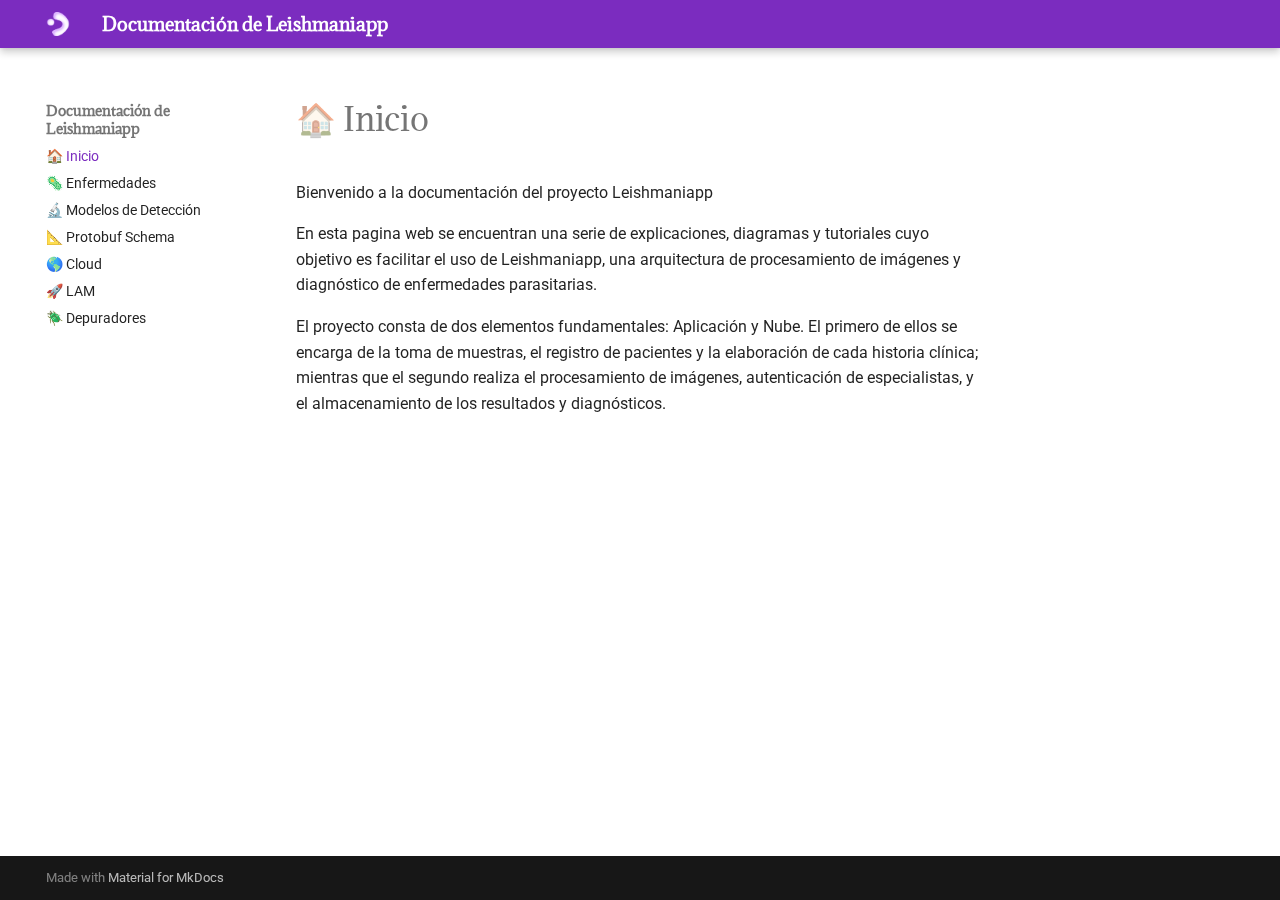
==== index.html @ 75cc1813 "Deployed 870821b with MkDocs version: 1.6.0" ====
<!doctype html>
<html lang="en" class="no-js">
  <head>
    
      <meta charset="utf-8">
      <meta name="viewport" content="width=device-width,initial-scale=1">
      
      
      
      
      
        <link rel="next" href="diseases/">
      
      
      <link rel="icon" href="assets/index/leishmaniapp_neumorphic_light.webp">
      <meta name="generator" content="mkdocs-1.6.0, mkdocs-material-9.5.34">
    
    
      
        <title>Documentación de Leishmaniapp</title>
      
    
    
      <link rel="stylesheet" href="assets/stylesheets/main.35f28582.min.css">
      
        
        <link rel="stylesheet" href="assets/stylesheets/palette.06af60db.min.css">
      
      


    
    
      
    
    
      
        
        
        <link rel="preconnect" href="https://fonts.gstatic.com" crossorigin>
        <link rel="stylesheet" href="https://fonts.googleapis.com/css?family=Roboto:300,300i,400,400i,700,700i%7CRoboto+Mono:400,400i,700,700i&display=fallback">
        <style>:root{--md-text-font:"Roboto";--md-code-font:"Roboto Mono"}</style>
      
    
    
      <link rel="stylesheet" href="stylesheets/fonts.css">
    
      <link rel="stylesheet" href="stylesheets/color.css">
    
    <script>__md_scope=new URL(".",location),__md_hash=e=>[...e].reduce(((e,_)=>(e<<5)-e+_.charCodeAt(0)),0),__md_get=(e,_=localStorage,t=__md_scope)=>JSON.parse(_.getItem(t.pathname+"."+e)),__md_set=(e,_,t=localStorage,a=__md_scope)=>{try{t.setItem(a.pathname+"."+e,JSON.stringify(_))}catch(e){}}</script>
    
      

    
    
    
   <link href="assets/stylesheets/glightbox.min.css" rel="stylesheet"/><style>
    html.glightbox-open { overflow: initial; height: 100%; }
    .gslide-title { margin-top: 0px; user-select: text; }
    .gslide-desc { color: #666; user-select: text; }
    .gslide-image img { background: white; }
    .gscrollbar-fixer { padding-right: 15px; }
    .gdesc-inner { font-size: 0.75rem; }
    body[data-md-color-scheme="slate"] .gdesc-inner { background: var(--md-default-bg-color);}
    body[data-md-color-scheme="slate"] .gslide-title { color: var(--md-default-fg-color);}
    body[data-md-color-scheme="slate"] .gslide-desc { color: var(--md-default-fg-color);}</style> <script src="assets/javascripts/glightbox.min.js"></script></head>
  
  
    
    
    
    
    
    <body dir="ltr" data-md-color-scheme="default" data-md-color-primary="custom" data-md-color-accent="indigo">
  
    
    <input class="md-toggle" data-md-toggle="drawer" type="checkbox" id="__drawer" autocomplete="off">
    <input class="md-toggle" data-md-toggle="search" type="checkbox" id="__search" autocomplete="off">
    <label class="md-overlay" for="__drawer"></label>
    <div data-md-component="skip">
      
        
        <a href="#inicio" class="md-skip">
          Skip to content
        </a>
      
    </div>
    <div data-md-component="announce">
      
    </div>
    
    
      

  

<header class="md-header md-header--shadow" data-md-component="header">
  <nav class="md-header__inner md-grid" aria-label="Header">
    <a href="." title="Documentación de Leishmaniapp" class="md-header__button md-logo" aria-label="Documentación de Leishmaniapp" data-md-component="logo">
      
  <img src="assets/index/leishmaniapp_neumorphic_light.webp" alt="logo">

    </a>
    <label class="md-header__button md-icon" for="__drawer">
      
      <svg xmlns="http://www.w3.org/2000/svg" viewBox="0 0 24 24"><path d="M3 6h18v2H3zm0 5h18v2H3zm0 5h18v2H3z"/></svg>
    </label>
    <div class="md-header__title" data-md-component="header-title">
      <div class="md-header__ellipsis">
        <div class="md-header__topic">
          <span class="md-ellipsis">
            Documentación de Leishmaniapp
          </span>
        </div>
        <div class="md-header__topic" data-md-component="header-topic">
          <span class="md-ellipsis">
            
              🏠 Inicio
            
          </span>
        </div>
      </div>
    </div>
    
      
    
    
    
    
    
  </nav>
  
</header>
    
    <div class="md-container" data-md-component="container">
      
      
        
          
        
      
      <main class="md-main" data-md-component="main">
        <div class="md-main__inner md-grid">
          
            
              
              <div class="md-sidebar md-sidebar--primary" data-md-component="sidebar" data-md-type="navigation" >
                <div class="md-sidebar__scrollwrap">
                  <div class="md-sidebar__inner">
                    



<nav class="md-nav md-nav--primary" aria-label="Navigation" data-md-level="0">
  <label class="md-nav__title" for="__drawer">
    <a href="." title="Documentación de Leishmaniapp" class="md-nav__button md-logo" aria-label="Documentación de Leishmaniapp" data-md-component="logo">
      
  <img src="assets/index/leishmaniapp_neumorphic_light.webp" alt="logo">

    </a>
    Documentación de Leishmaniapp
  </label>
  
  <ul class="md-nav__list" data-md-scrollfix>
    
      
      
  
  
    
  
  
  
    <li class="md-nav__item md-nav__item--active">
      
      <input class="md-nav__toggle md-toggle" type="checkbox" id="__toc">
      
      
        
      
      
      <a href="." class="md-nav__link md-nav__link--active">
        
  
  <span class="md-ellipsis">
    🏠 Inicio
  </span>
  

      </a>
      
    </li>
  

    
      
      
  
  
  
  
    <li class="md-nav__item">
      <a href="diseases/" class="md-nav__link">
        
  
  <span class="md-ellipsis">
    🦠 Enfermedades
  </span>
  

      </a>
    </li>
  

    
      
      
  
  
  
  
    <li class="md-nav__item">
      <a href="models/" class="md-nav__link">
        
  
  <span class="md-ellipsis">
    🔬 Modelos de Detección
  </span>
  

      </a>
    </li>
  

    
      
      
  
  
  
  
    <li class="md-nav__item">
      <a href="schema/" class="md-nav__link">
        
  
  <span class="md-ellipsis">
    📐 Protobuf Schema
  </span>
  

      </a>
    </li>
  

    
      
      
  
  
  
  
    <li class="md-nav__item">
      <a href="cloud/" class="md-nav__link">
        
  
  <span class="md-ellipsis">
    🌎 Cloud
  </span>
  

      </a>
    </li>
  

    
      
      
  
  
  
  
    <li class="md-nav__item">
      <a href="lam/" class="md-nav__link">
        
  
  <span class="md-ellipsis">
    🚀 LAM
  </span>
  

      </a>
    </li>
  

    
      
      
  
  
  
  
    <li class="md-nav__item">
      <a href="debugger/" class="md-nav__link">
        
  
  <span class="md-ellipsis">
    🪲 Depuradores
  </span>
  

      </a>
    </li>
  

    
  </ul>
</nav>
                  </div>
                </div>
              </div>
            
            
              
              <div class="md-sidebar md-sidebar--secondary" data-md-component="sidebar" data-md-type="toc" >
                <div class="md-sidebar__scrollwrap">
                  <div class="md-sidebar__inner">
                    

<nav class="md-nav md-nav--secondary" aria-label="Table of contents">
  
  
  
    
  
  
</nav>
                  </div>
                </div>
              </div>
            
          
          
            <div class="md-content" data-md-component="content">
              <article class="md-content__inner md-typeset">
                
                  


<h1 id="inicio">🏠 Inicio</h1>
<p>Bienvenido a la documentación del proyecto Leishmaniapp</p>
<p>En esta pagina web se encuentran una serie de explicaciones, diagramas y tutoriales cuyo objetivo es facilitar el uso de Leishmaniapp, una arquitectura de procesamiento de imágenes y diagnóstico de enfermedades parasitarias. </p>
<p>El proyecto consta de dos elementos fundamentales: Aplicación y Nube. El primero de ellos se encarga de la toma de muestras, el registro de pacientes y la elaboración de cada historia clínica; mientras que el segundo realiza el procesamiento de imágenes, autenticación de especialistas, y el almacenamiento de los resultados y diagnósticos.</p>












                
              </article>
            </div>
          
          
<script>var target=document.getElementById(location.hash.slice(1));target&&target.name&&(target.checked=target.name.startsWith("__tabbed_"))</script>
        </div>
        
      </main>
      
        <footer class="md-footer">
  
  <div class="md-footer-meta md-typeset">
    <div class="md-footer-meta__inner md-grid">
      <div class="md-copyright">
  
  
    Made with
    <a href="https://squidfunk.github.io/mkdocs-material/" target="_blank" rel="noopener">
      Material for MkDocs
    </a>
  
</div>
      
    </div>
  </div>
</footer>
      
    </div>
    <div class="md-dialog" data-md-component="dialog">
      <div class="md-dialog__inner md-typeset"></div>
    </div>
    
    
    <script id="__config" type="application/json">{"base": ".", "features": [], "search": "assets/javascripts/workers/search.07f07601.min.js", "translations": {"clipboard.copied": "Copied to clipboard", "clipboard.copy": "Copy to clipboard", "search.result.more.one": "1 more on this page", "search.result.more.other": "# more on this page", "search.result.none": "No matching documents", "search.result.one": "1 matching document", "search.result.other": "# matching documents", "search.result.placeholder": "Type to start searching", "search.result.term.missing": "Missing", "select.version": "Select version"}}</script>
    
    
      <script src="assets/javascripts/bundle.56dfad97.min.js"></script>
      
    
  <script id="init-glightbox">const lightbox = GLightbox({"touchNavigation": true, "loop": false, "zoomable": true, "draggable": true, "openEffect": "zoom", "closeEffect": "zoom", "slideEffect": "slide"});
document$.subscribe(() => { lightbox.reload() });
</script></body>
</html>
---- assets/stylesheets/main.35f28582.min.css ----
@charset "UTF-8";html{-webkit-text-size-adjust:none;-moz-text-size-adjust:none;text-size-adjust:none;box-sizing:border-box}*,:after,:before{box-sizing:inherit}@media (prefers-reduced-motion){*,:after,:before{transition:none!important}}body{margin:0}a,button,input,label{-webkit-tap-highlight-color:transparent}a{color:inherit;text-decoration:none}hr{border:0;box-sizing:initial;display:block;height:.05rem;overflow:visible;padding:0}small{font-size:80%}sub,sup{line-height:1em}img{border-style:none}table{border-collapse:initial;border-spacing:0}td,th{font-weight:400;vertical-align:top}button{background:#0000;border:0;font-family:inherit;font-size:inherit;margin:0;padding:0}input{border:0;outline:none}:root{--md-primary-fg-color:#4051b5;--md-primary-fg-color--light:#5d6cc0;--md-primary-fg-color--dark:#303fa1;--md-primary-bg-color:#fff;--md-primary-bg-color--light:#ffffffb3;--md-accent-fg-color:#526cfe;--md-accent-fg-color--transparent:#526cfe1a;--md-accent-bg-color:#fff;--md-accent-bg-color--light:#ffffffb3}[data-md-color-scheme=default]{color-scheme:light}[data-md-color-scheme=default] img[src$="#gh-dark-mode-only"],[data-md-color-scheme=default] img[src$="#only-dark"]{display:none}:root,[data-md-color-scheme=default]{--md-hue:225deg;--md-default-fg-color:#000000de;--md-default-fg-color--light:#0000008a;--md-default-fg-color--lighter:#00000052;--md-default-fg-color--lightest:#00000012;--md-default-bg-color:#fff;--md-default-bg-color--light:#ffffffb3;--md-default-bg-color--lighter:#ffffff4d;--md-default-bg-color--lightest:#ffffff1f;--md-code-fg-color:#36464e;--md-code-bg-color:#f5f5f5;--md-code-hl-color:#4287ff;--md-code-hl-color--light:#4287ff1a;--md-code-hl-number-color:#d52a2a;--md-code-hl-special-color:#db1457;--md-code-hl-function-color:#a846b9;--md-code-hl-constant-color:#6e59d9;--md-code-hl-keyword-color:#3f6ec6;--md-code-hl-string-color:#1c7d4d;--md-code-hl-name-color:var(--md-code-fg-color);--md-code-hl-operator-color:var(--md-default-fg-color--light);--md-code-hl-punctuation-color:var(--md-default-fg-color--light);--md-code-hl-comment-color:var(--md-default-fg-color--light);--md-code-hl-generic-color:var(--md-default-fg-color--light);--md-code-hl-variable-color:var(--md-default-fg-color--light);--md-typeset-color:var(--md-default-fg-color);--md-typeset-a-color:var(--md-primary-fg-color);--md-typeset-del-color:#f5503d26;--md-typeset-ins-color:#0bd57026;--md-typeset-kbd-color:#fafafa;--md-typeset-kbd-accent-color:#fff;--md-typeset-kbd-border-color:#b8b8b8;--md-typeset-mark-color:#ffff0080;--md-typeset-table-color:#0000001f;--md-typeset-table-color--light:rgba(0,0,0,.035);--md-admonition-fg-color:var(--md-default-fg-color);--md-admonition-bg-color:var(--md-default-bg-color);--md-warning-fg-color:#000000de;--md-warning-bg-color:#ff9;--md-footer-fg-color:#fff;--md-footer-fg-color--light:#ffffffb3;--md-footer-fg-color--lighter:#ffffff73;--md-footer-bg-color:#000000de;--md-footer-bg-color--dark:#00000052;--md-shadow-z1:0 0.2rem 0.5rem #0000000d,0 0 0.05rem #0000001a;--md-shadow-z2:0 0.2rem 0.5rem #0000001a,0 0 0.05rem #00000040;--md-shadow-z3:0 0.2rem 0.5rem #0003,0 0 0.05rem #00000059}.md-icon svg{fill:currentcolor;display:block;height:1.2rem;width:1.2rem}body{-webkit-font-smoothing:antialiased;-moz-osx-font-smoothing:grayscale;--md-text-font-family:var(--md-text-font,_),-apple-system,BlinkMacSystemFont,Helvetica,Arial,sans-serif;--md-code-font-family:var(--md-code-font,_),SFMono-Regular,Consolas,Menlo,monospace}aside,body,input{font-feature-settings:"kern","liga";color:var(--md-typeset-color);font-family:var(--md-text-font-family)}code,kbd,pre{font-feature-settings:"kern";font-family:var(--md-code-font-family)}:root{--md-typeset-table-sort-icon:url('data:image/svg+xml;charset=utf-8,<svg xmlns="http://www.w3.org/2000/svg" viewBox="0 0 24 24"><path d="m18 21-4-4h3V7h-3l4-4 4 4h-3v10h3M2 19v-2h10v2M2 13v-2h7v2M2 7V5h4v2z"/></svg>');--md-typeset-table-sort-icon--asc:url('data:image/svg+xml;charset=utf-8,<svg xmlns="http://www.w3.org/2000/svg" viewBox="0 0 24 24"><path d="M19 17h3l-4 4-4-4h3V3h2M2 17h10v2H2M6 5v2H2V5m0 6h7v2H2z"/></svg>');--md-typeset-table-sort-icon--desc:url('data:image/svg+xml;charset=utf-8,<svg xmlns="http://www.w3.org/2000/svg" viewBox="0 0 24 24"><path d="M19 7h3l-4-4-4 4h3v14h2M2 17h10v2H2M6 5v2H2V5m0 6h7v2H2z"/></svg>')}.md-typeset{-webkit-print-color-adjust:exact;color-adjust:exact;font-size:.8rem;line-height:1.6}@media print{.md-typeset{font-size:.68rem}}.md-typeset blockquote,.md-typeset dl,.md-typeset figure,.md-typeset ol,.md-typeset pre,.md-typeset ul{margin-bottom:1em;margin-top:1em}.md-typeset h1{color:var(--md-default-fg-color--light);font-size:2em;line-height:1.3;margin:0 0 1.25em}.md-typeset h1,.md-typeset h2{font-weight:300;letter-spacing:-.01em}.md-typeset h2{font-size:1.5625em;line-height:1.4;margin:1.6em 0 .64em}.md-typeset h3{font-size:1.25em;font-weight:400;letter-spacing:-.01em;line-height:1.5;margin:1.6em 0 .8em}.md-typeset h2+h3{margin-top:.8em}.md-typeset h4{font-weight:700;letter-spacing:-.01em;margin:1em 0}.md-typeset h5,.md-typeset h6{color:var(--md-default-fg-color--light);font-size:.8em;font-weight:700;letter-spacing:-.01em;margin:1.25em 0}.md-typeset h5{text-transform:uppercase}.md-typeset hr{border-bottom:.05rem solid var(--md-default-fg-color--lightest);display:flow-root;margin:1.5em 0}.md-typeset a{color:var(--md-typeset-a-color);word-break:break-word}.md-typeset a,.md-typeset a:before{transition:color 125ms}.md-typeset a:focus,.md-typeset a:hover{color:var(--md-accent-fg-color)}.md-typeset a:focus code,.md-typeset a:hover code{background-color:var(--md-accent-fg-color--transparent)}.md-typeset a code{color:currentcolor;transition:background-color 125ms}.md-typeset a.focus-visible{outline-color:var(--md-accent-fg-color);outline-offset:.2rem}.md-typeset code,.md-typeset kbd,.md-typeset pre{color:var(--md-code-fg-color);direction:ltr;font-variant-ligatures:none}@media print{.md-typeset code,.md-typeset kbd,.md-typeset pre{white-space:pre-wrap}}.md-typeset code{background-color:var(--md-code-bg-color);border-radius:.1rem;-webkit-box-decoration-break:clone;box-decoration-break:clone;font-size:.85em;padding:0 .2941176471em;word-break:break-word}.md-typeset code:not(.focus-visible){-webkit-tap-highlight-color:transparent;outline:none}.md-typeset pre{display:flow-root;line-height:1.4;position:relative}.md-typeset pre>code{-webkit-box-decoration-break:slice;box-decoration-break:slice;box-shadow:none;display:block;margin:0;outline-color:var(--md-accent-fg-color);overflow:auto;padding:.7720588235em 1.1764705882em;scrollbar-color:var(--md-default-fg-color--lighter) #0000;scrollbar-width:thin;touch-action:auto;word-break:normal}.md-typeset pre>code:hover{scrollbar-color:var(--md-accent-fg-color) #0000}.md-typeset pre>code::-webkit-scrollbar{height:.2rem;width:.2rem}.md-typeset pre>code::-webkit-scrollbar-thumb{background-color:var(--md-default-fg-color--lighter)}.md-typeset pre>code::-webkit-scrollbar-thumb:hover{background-color:var(--md-accent-fg-color)}.md-typeset kbd{background-color:var(--md-typeset-kbd-color);border-radius:.1rem;box-shadow:0 .1rem 0 .05rem var(--md-typeset-kbd-border-color),0 .1rem 0 var(--md-typeset-kbd-border-color),0 -.1rem .2rem var(--md-typeset-kbd-accent-color) inset;color:var(--md-default-fg-color);display:inline-block;font-size:.75em;padding:0 .6666666667em;vertical-align:text-top;word-break:break-word}.md-typeset mark{background-color:var(--md-typeset-mark-color);-webkit-box-decoration-break:clone;box-decoration-break:clone;color:inherit;word-break:break-word}.md-typeset abbr{border-bottom:.05rem dotted var(--md-default-fg-color--light);cursor:help;text-decoration:none}.md-typeset small{opacity:.75}[dir=ltr] .md-typeset sub,[dir=ltr] .md-typeset sup{margin-left:.078125em}[dir=rtl] .md-typeset sub,[dir=rtl] .md-typeset sup{margin-right:.078125em}[dir=ltr] .md-typeset blockquote{padding-left:.6rem}[dir=rtl] .md-typeset blockquote{padding-right:.6rem}[dir=ltr] .md-typeset blockquote{border-left:.2rem solid var(--md-default-fg-color--lighter)}[dir=rtl] .md-typeset blockquote{border-right:.2rem solid var(--md-default-fg-color--lighter)}.md-typeset blockquote{color:var(--md-default-fg-color--light);margin-left:0;margin-right:0}.md-typeset ul{list-style-type:disc}[dir=ltr] .md-typeset ol,[dir=ltr] .md-typeset ul{margin-left:.625em}[dir=rtl] .md-typeset ol,[dir=rtl] .md-typeset ul{margin-right:.625em}.md-typeset ol,.md-typeset ul{padding:0}.md-typeset ol:not([hidden]),.md-typeset ul:not([hidden]){display:flow-root}.md-typeset ol ol,.md-typeset ul ol{list-style-type:lower-alpha}.md-typeset ol ol ol,.md-typeset ul ol ol{list-style-type:lower-roman}[dir=ltr] .md-typeset ol li,[dir=ltr] .md-typeset ul li{margin-left:1.25em}[dir=rtl] .md-typeset ol li,[dir=rtl] .md-typeset ul li{margin-right:1.25em}.md-typeset ol li,.md-typeset ul li{margin-bottom:.5em}.md-typeset ol li blockquote,.md-typeset ol li p,.md-typeset ul li blockquote,.md-typeset ul li p{margin:.5em 0}.md-typeset ol li:last-child,.md-typeset ul li:last-child{margin-bottom:0}[dir=ltr] .md-typeset ol li ol,[dir=ltr] .md-typeset ol li ul,[dir=ltr] .md-typeset ul li ol,[dir=ltr] .md-typeset ul li ul{margin-left:.625em}[dir=rtl] .md-typeset ol li ol,[dir=rtl] .md-typeset ol li ul,[dir=rtl] .md-typeset ul li ol,[dir=rtl] .md-typeset ul li ul{margin-right:.625em}.md-typeset ol li ol,.md-typeset ol li ul,.md-typeset ul li ol,.md-typeset ul li ul{margin-bottom:.5em;margin-top:.5em}[dir=ltr] .md-typeset dd{margin-left:1.875em}[dir=rtl] .md-typeset dd{margin-right:1.875em}.md-typeset dd{margin-bottom:1.5em;margin-top:1em}.md-typeset img,.md-typeset svg,.md-typeset video{height:auto;max-width:100%}.md-typeset img[align=left]{margin:1em 1em 1em 0}.md-typeset img[align=right]{margin:1em 0 1em 1em}.md-typeset img[align]:only-child{margin-top:0}.md-typeset figure{display:flow-root;margin:1em auto;max-width:100%;text-align:center;width:-moz-fit-content;width:fit-content}.md-typeset figure img{display:block;margin:0 auto}.md-typeset figcaption{font-style:italic;margin:1em auto;max-width:24rem}.md-typeset iframe{max-width:100%}.md-typeset table:not([class]){background-color:var(--md-default-bg-color);border:.05rem solid var(--md-typeset-table-color);border-radius:.1rem;display:inline-block;font-size:.64rem;max-width:100%;overflow:auto;touch-action:auto}@media print{.md-typeset table:not([class]){display:table}}.md-typeset table:not([class])+*{margin-top:1.5em}.md-typeset table:not([class]) td>:first-child,.md-typeset table:not([class]) th>:first-child{margin-top:0}.md-typeset table:not([class]) td>:last-child,.md-typeset table:not([class]) th>:last-child{margin-bottom:0}.md-typeset table:not([class]) td:not([align]),.md-typeset table:not([class]) th:not([align]){text-align:left}[dir=rtl] .md-typeset table:not([class]) td:not([align]),[dir=rtl] .md-typeset table:not([class]) th:not([align]){text-align:right}.md-typeset table:not([class]) th{font-weight:700;min-width:5rem;padding:.9375em 1.25em;vertical-align:top}.md-typeset table:not([class]) td{border-top:.05rem solid var(--md-typeset-table-color);padding:.9375em 1.25em;vertical-align:top}.md-typeset table:not([class]) tbody tr{transition:background-color 125ms}.md-typeset table:not([class]) tbody tr:hover{background-color:var(--md-typeset-table-color--light);box-shadow:0 .05rem 0 var(--md-default-bg-color) inset}.md-typeset table:not([class]) a{word-break:normal}.md-typeset table th[role=columnheader]{cursor:pointer}[dir=ltr] .md-typeset table th[role=columnheader]:after{margin-left:.5em}[dir=rtl] .md-typeset table th[role=columnheader]:after{margin-right:.5em}.md-typeset table th[role=columnheader]:after{content:"";display:inline-block;height:1.2em;-webkit-mask-image:var(--md-typeset-table-sort-icon);mask-image:var(--md-typeset-table-sort-icon);-webkit-mask-repeat:no-repeat;mask-repeat:no-repeat;-webkit-mask-size:contain;mask-size:contain;transition:background-color 125ms;vertical-align:text-bottom;width:1.2em}.md-typeset table th[role=columnheader]:hover:after{background-color:var(--md-default-fg-color--lighter)}.md-typeset table th[role=columnheader][aria-sort=ascending]:after{background-color:var(--md-default-fg-color--light);-webkit-mask-image:var(--md-typeset-table-sort-icon--asc);mask-image:var(--md-typeset-table-sort-icon--asc)}.md-typeset table th[role=columnheader][aria-sort=descending]:after{background-color:var(--md-default-fg-color--light);-webkit-mask-image:var(--md-typeset-table-sort-icon--desc);mask-image:var(--md-typeset-table-sort-icon--desc)}.md-typeset__scrollwrap{margin:1em -.8rem;overflow-x:auto;touch-action:auto}.md-typeset__table{display:inline-block;margin-bottom:.5em;padding:0 .8rem}@media print{.md-typeset__table{display:block}}html .md-typeset__table table{display:table;margin:0;overflow:hidden;width:100%}@media screen and (max-width:44.984375em){.md-content__inner>pre{margin:1em -.8rem}.md-content__inner>pre code{border-radius:0}}.md-typeset .md-author{border-radius:100%;display:block;flex-shrink:0;height:1.6rem;overflow:hidden;position:relative;transition:color 125ms,transform 125ms;width:1.6rem}.md-typeset .md-author img{display:block}.md-typeset .md-author--more{background:var(--md-default-fg-color--lightest);color:var(--md-default-fg-color--lighter);font-size:.6rem;font-weight:700;line-height:1.6rem;text-align:center}.md-typeset .md-author--long{height:2.4rem;width:2.4rem}.md-typeset a.md-author{transform:scale(1)}.md-typeset a.md-author img{border-radius:100%;filter:grayscale(100%) opacity(75%);transition:filter 125ms}.md-typeset a.md-author:focus,.md-typeset a.md-author:hover{transform:scale(1.1);z-index:1}.md-typeset a.md-author:focus img,.md-typeset a.md-author:hover img{filter:grayscale(0)}.md-banner{background-color:var(--md-footer-bg-color);color:var(--md-footer-fg-color);overflow:auto}@media print{.md-banner{display:none}}.md-banner--warning{background-color:var(--md-warning-bg-color);color:var(--md-warning-fg-color)}.md-banner__inner{font-size:.7rem;margin:.6rem auto;padding:0 .8rem}[dir=ltr] .md-banner__button{float:right}[dir=rtl] .md-banner__button{float:left}.md-banner__button{color:inherit;cursor:pointer;transition:opacity .25s}.no-js .md-banner__button{display:none}.md-banner__button:hover{opacity:.7}html{font-size:125%;height:100%;overflow-x:hidden}@media screen and (min-width:100em){html{font-size:137.5%}}@media screen and (min-width:125em){html{font-size:150%}}body{background-color:var(--md-default-bg-color);display:flex;flex-direction:column;font-size:.5rem;min-height:100%;position:relative;width:100%}@media print{body{display:block}}@media screen and (max-width:59.984375em){body[data-md-scrolllock]{position:fixed}}.md-grid{margin-left:auto;margin-right:auto;max-width:61rem}.md-container{display:flex;flex-direction:column;flex-grow:1}@media print{.md-container{display:block}}.md-main{flex-grow:1}.md-main__inner{display:flex;height:100%;margin-top:1.5rem}.md-ellipsis{overflow:hidden;text-overflow:ellipsis}.md-toggle{display:none}.md-option{height:0;opacity:0;position:absolute;width:0}.md-option:checked+label:not([hidden]){display:block}.md-option.focus-visible+label{outline-color:var(--md-accent-fg-color);outline-style:auto}.md-skip{background-color:var(--md-default-fg-color);border-radius:.1rem;color:var(--md-default-bg-color);font-size:.64rem;margin:.5rem;opacity:0;outline-color:var(--md-accent-fg-color);padding:.3rem .5rem;position:fixed;transform:translateY(.4rem);z-index:-1}.md-skip:focus{opacity:1;transform:translateY(0);transition:transform .25s cubic-bezier(.4,0,.2,1),opacity 175ms 75ms;z-index:10}@page{margin:25mm}:root{--md-clipboard-icon:url('data:image/svg+xml;charset=utf-8,<svg xmlns="http://www.w3.org/2000/svg" viewBox="0 0 24 24"><path d="M19 21H8V7h11m0-2H8a2 2 0 0 0-2 2v14a2 2 0 0 0 2 2h11a2 2 0 0 0 2-2V7a2 2 0 0 0-2-2m-3-4H4a2 2 0 0 0-2 2v14h2V3h12z"/></svg>')}.md-clipboard{border-radius:.1rem;color:var(--md-default-fg-color--lightest);cursor:pointer;height:1.5em;outline-color:var(--md-accent-fg-color);outline-offset:.1rem;position:absolute;right:.5em;top:.5em;transition:color .25s;width:1.5em;z-index:1}@media print{.md-clipboard{display:none}}.md-clipboard:not(.focus-visible){-webkit-tap-highlight-color:transparent;outline:none}:hover>.md-clipboard{color:var(--md-default-fg-color--light)}.md-clipboard:focus,.md-clipboard:hover{color:var(--md-accent-fg-color)}.md-clipboard:after{background-color:currentcolor;content:"";display:block;height:1.125em;margin:0 auto;-webkit-mask-image:var(--md-clipboard-icon);mask-image:var(--md-clipboard-icon);-webkit-mask-position:center;mask-position:center;-webkit-mask-repeat:no-repeat;mask-repeat:no-repeat;-webkit-mask-size:contain;mask-size:contain;width:1.125em}.md-clipboard--inline{cursor:pointer}.md-clipboard--inline code{transition:color .25s,background-color .25s}.md-clipboard--inline:focus code,.md-clipboard--inline:hover code{background-color:var(--md-accent-fg-color--transparent);color:var(--md-accent-fg-color)}.md-typeset .md-code__content{display:grid}@keyframes consent{0%{opacity:0;transform:translateY(100%)}to{opacity:1;transform:translateY(0)}}@keyframes overlay{0%{opacity:0}to{opacity:1}}.md-consent__overlay{animation:overlay .25s both;-webkit-backdrop-filter:blur(.1rem);backdrop-filter:blur(.1rem);background-color:#0000008a;height:100%;opacity:1;position:fixed;top:0;width:100%;z-index:5}.md-consent__inner{animation:consent .5s cubic-bezier(.1,.7,.1,1) both;background-color:var(--md-default-bg-color);border:0;border-radius:.1rem;bottom:0;box-shadow:0 0 .2rem #0000001a,0 .2rem .4rem #0003;max-height:100%;overflow:auto;padding:0;position:fixed;width:100%;z-index:5}.md-consent__form{padding:.8rem}.md-consent__settings{display:none;margin:1em 0}input:checked+.md-consent__settings{display:block}.md-consent__controls{margin-bottom:.8rem}.md-typeset .md-consent__controls .md-button{display:inline}@media screen and (max-width:44.984375em){.md-typeset .md-consent__controls .md-button{display:block;margin-top:.4rem;text-align:center;width:100%}}.md-consent label{cursor:pointer}.md-content{flex-grow:1;min-width:0}.md-content__inner{margin:0 .8rem 1.2rem;padding-top:.6rem}@media screen and (min-width:76.25em){[dir=ltr] .md-sidebar--primary:not([hidden])~.md-content>.md-content__inner{margin-left:1.2rem}[dir=ltr] .md-sidebar--secondary:not([hidden])~.md-content>.md-content__inner,[dir=rtl] .md-sidebar--primary:not([hidden])~.md-content>.md-content__inner{margin-right:1.2rem}[dir=rtl] .md-sidebar--secondary:not([hidden])~.md-content>.md-content__inner{margin-left:1.2rem}}.md-content__inner:before{content:"";display:block;height:.4rem}.md-content__inner>:last-child{margin-bottom:0}[dir=ltr] .md-content__button{float:right}[dir=rtl] .md-content__button{float:left}[dir=ltr] .md-content__button{margin-left:.4rem}[dir=rtl] .md-content__button{margin-right:.4rem}.md-content__button{margin:.4rem 0;padding:0}@media print{.md-content__button{display:none}}.md-typeset .md-content__button{color:var(--md-default-fg-color--lighter)}.md-content__button svg{display:inline;vertical-align:top}[dir=rtl] .md-content__button svg{transform:scaleX(-1)}[dir=ltr] .md-dialog{right:.8rem}[dir=rtl] .md-dialog{left:.8rem}.md-dialog{background-color:var(--md-default-fg-color);border-radius:.1rem;bottom:.8rem;box-shadow:var(--md-shadow-z3);min-width:11.1rem;opacity:0;padding:.4rem .6rem;pointer-events:none;position:fixed;transform:translateY(100%);transition:transform 0ms .4s,opacity .4s;z-index:4}@media print{.md-dialog{display:none}}.md-dialog--active{opacity:1;pointer-events:auto;transform:translateY(0);transition:transform .4s cubic-bezier(.075,.85,.175,1),opacity .4s}.md-dialog__inner{color:var(--md-default-bg-color);font-size:.7rem}.md-feedback{margin:2em 0 1em;text-align:center}.md-feedback fieldset{border:none;margin:0;padding:0}.md-feedback__title{font-weight:700;margin:1em auto}.md-feedback__inner{position:relative}.md-feedback__list{display:flex;flex-wrap:wrap;place-content:baseline center;position:relative}.md-feedback__list:hover .md-icon:not(:disabled){color:var(--md-default-fg-color--lighter)}:disabled .md-feedback__list{min-height:1.8rem}.md-feedback__icon{color:var(--md-default-fg-color--light);cursor:pointer;flex-shrink:0;margin:0 .1rem;transition:color 125ms}.md-feedback__icon:not(:disabled).md-icon:hover{color:var(--md-accent-fg-color)}.md-feedback__icon:disabled{color:var(--md-default-fg-color--lightest);pointer-events:none}.md-feedback__note{opacity:0;position:relative;transform:translateY(.4rem);transition:transform .4s cubic-bezier(.1,.7,.1,1),opacity .15s}.md-feedback__note>*{margin:0 auto;max-width:16rem}:disabled .md-feedback__note{opacity:1;transform:translateY(0)}.md-footer{background-color:var(--md-footer-bg-color);color:var(--md-footer-fg-color)}@media print{.md-footer{display:none}}.md-footer__inner{justify-content:space-between;overflow:auto;padding:.2rem}.md-footer__inner:not([hidden]){display:flex}.md-footer__link{align-items:end;display:flex;flex-grow:0.01;margin-bottom:.4rem;margin-top:1rem;max-width:100%;outline-color:var(--md-accent-fg-color);overflow:hidden;transition:opacity .25s}.md-footer__link:focus,.md-footer__link:hover{opacity:.7}[dir=rtl] .md-footer__link svg{transform:scaleX(-1)}@media screen and (max-width:44.984375em){.md-footer__link--prev{flex-shrink:0}.md-footer__link--prev .md-footer__title{display:none}}[dir=ltr] .md-footer__link--next{margin-left:auto}[dir=rtl] .md-footer__link--next{margin-right:auto}.md-footer__link--next{text-align:right}[dir=rtl] .md-footer__link--next{text-align:left}.md-footer__title{flex-grow:1;font-size:.9rem;margin-bottom:.7rem;max-width:calc(100% - 2.4rem);padding:0 1rem;white-space:nowrap}.md-footer__button{margin:.2rem;padding:.4rem}.md-footer__direction{font-size:.64rem;opacity:.7}.md-footer-meta{background-color:var(--md-footer-bg-color--dark)}.md-footer-meta__inner{display:flex;flex-wrap:wrap;justify-content:space-between;padding:.2rem}html .md-footer-meta.md-typeset a{color:var(--md-footer-fg-color--light)}html .md-footer-meta.md-typeset a:focus,html .md-footer-meta.md-typeset a:hover{color:var(--md-footer-fg-color)}.md-copyright{color:var(--md-footer-fg-color--lighter);font-size:.64rem;margin:auto .6rem;padding:.4rem 0;width:100%}@media screen and (min-width:45em){.md-copyright{width:auto}}.md-copyright__highlight{color:var(--md-footer-fg-color--light)}.md-social{display:inline-flex;gap:.2rem;margin:0 .4rem;padding:.2rem 0 .6rem}@media screen and (min-width:45em){.md-social{padding:.6rem 0}}.md-social__link{display:inline-block;height:1.6rem;text-align:center;width:1.6rem}.md-social__link:before{line-height:1.9}.md-social__link svg{fill:currentcolor;max-height:.8rem;vertical-align:-25%}.md-typeset .md-button{border:.1rem solid;border-radius:.1rem;color:var(--md-primary-fg-color);cursor:pointer;display:inline-block;font-weight:700;padding:.625em 2em;transition:color 125ms,background-color 125ms,border-color 125ms}.md-typeset .md-button--primary{background-color:var(--md-primary-fg-color);border-color:var(--md-primary-fg-color);color:var(--md-primary-bg-color)}.md-typeset .md-button:focus,.md-typeset .md-button:hover{background-color:var(--md-accent-fg-color);border-color:var(--md-accent-fg-color);color:var(--md-accent-bg-color)}[dir=ltr] .md-typeset .md-input{border-top-left-radius:.1rem}[dir=ltr] .md-typeset .md-input,[dir=rtl] .md-typeset .md-input{border-top-right-radius:.1rem}[dir=rtl] .md-typeset .md-input{border-top-left-radius:.1rem}.md-typeset .md-input{border-bottom:.1rem solid var(--md-default-fg-color--lighter);box-shadow:var(--md-shadow-z1);font-size:.8rem;height:1.8rem;padding:0 .6rem;transition:border .25s,box-shadow .25s}.md-typeset .md-input:focus,.md-typeset .md-input:hover{border-bottom-color:var(--md-accent-fg-color);box-shadow:var(--md-shadow-z2)}.md-typeset .md-input--stretch{width:100%}.md-header{background-color:var(--md-primary-fg-color);box-shadow:0 0 .2rem #0000,0 .2rem .4rem #0000;color:var(--md-primary-bg-color);display:block;left:0;position:sticky;right:0;top:0;z-index:4}@media print{.md-header{display:none}}.md-header[hidden]{transform:translateY(-100%);transition:transform .25s cubic-bezier(.8,0,.6,1),box-shadow .25s}.md-header--shadow{box-shadow:0 0 .2rem #0000001a,0 .2rem .4rem #0003;transition:transform .25s cubic-bezier(.1,.7,.1,1),box-shadow .25s}.md-header__inner{align-items:center;display:flex;padding:0 .2rem}.md-header__button{color:currentcolor;cursor:pointer;margin:.2rem;outline-color:var(--md-accent-fg-color);padding:.4rem;position:relative;transition:opacity .25s;vertical-align:middle;z-index:1}.md-header__button:hover{opacity:.7}.md-header__button:not([hidden]){display:inline-block}.md-header__button:not(.focus-visible){-webkit-tap-highlight-color:transparent;outline:none}.md-header__button.md-logo{margin:.2rem;padding:.4rem}@media screen and (max-width:76.234375em){.md-header__button.md-logo{display:none}}.md-header__button.md-logo img,.md-header__button.md-logo svg{fill:currentcolor;display:block;height:1.2rem;width:auto}@media screen and (min-width:60em){.md-header__button[for=__search]{display:none}}.no-js .md-header__button[for=__search]{display:none}[dir=rtl] .md-header__button[for=__search] svg{transform:scaleX(-1)}@media screen and (min-width:76.25em){.md-header__button[for=__drawer]{display:none}}.md-header__topic{display:flex;max-width:100%;position:absolute;transition:transform .4s cubic-bezier(.1,.7,.1,1),opacity .15s;white-space:nowrap}.md-header__topic+.md-header__topic{opacity:0;pointer-events:none;transform:translateX(1.25rem);transition:transform .4s cubic-bezier(1,.7,.1,.1),opacity .15s;z-index:-1}[dir=rtl] .md-header__topic+.md-header__topic{transform:translateX(-1.25rem)}.md-header__topic:first-child{font-weight:700}[dir=ltr] .md-header__title{margin-left:1rem;margin-right:.4rem}[dir=rtl] .md-header__title{margin-left:.4rem;margin-right:1rem}.md-header__title{flex-grow:1;font-size:.9rem;height:2.4rem;line-height:2.4rem}.md-header__title--active .md-header__topic{opacity:0;pointer-events:none;transform:translateX(-1.25rem);transition:transform .4s cubic-bezier(1,.7,.1,.1),opacity .15s;z-index:-1}[dir=rtl] .md-header__title--active .md-header__topic{transform:translateX(1.25rem)}.md-header__title--active .md-header__topic+.md-header__topic{opacity:1;pointer-events:auto;transform:translateX(0);transition:transform .4s cubic-bezier(.1,.7,.1,1),opacity .15s;z-index:0}.md-header__title>.md-header__ellipsis{height:100%;position:relative;width:100%}.md-header__option{display:flex;flex-shrink:0;max-width:100%;transition:max-width 0ms .25s,opacity .25s .25s;white-space:nowrap}[data-md-toggle=search]:checked~.md-header .md-header__option{max-width:0;opacity:0;transition:max-width 0ms,opacity 0ms}.md-header__option>input{bottom:0}.md-header__source{display:none}@media screen and (min-width:60em){[dir=ltr] .md-header__source{margin-left:1rem}[dir=rtl] .md-header__source{margin-right:1rem}.md-header__source{display:block;max-width:11.7rem;width:11.7rem}}@media screen and (min-width:76.25em){[dir=ltr] .md-header__source{margin-left:1.4rem}[dir=rtl] .md-header__source{margin-right:1.4rem}}.md-meta{color:var(--md-default-fg-color--light);font-size:.7rem;line-height:1.3}.md-meta__list{display:inline-flex;flex-wrap:wrap;list-style:none;margin:0;padding:0}.md-meta__item:not(:last-child):after{content:"·";margin-left:.2rem;margin-right:.2rem}.md-meta__link{color:var(--md-typeset-a-color)}.md-meta__link:focus,.md-meta__link:hover{color:var(--md-accent-fg-color)}.md-draft{background-color:#ff1744;border-radius:.125em;color:#fff;display:inline-block;font-weight:700;padding-left:.5714285714em;padding-right:.5714285714em}:root{--md-nav-icon--prev:url('data:image/svg+xml;charset=utf-8,<svg xmlns="http://www.w3.org/2000/svg" viewBox="0 0 24 24"><path d="M20 11v2H8l5.5 5.5-1.42 1.42L4.16 12l7.92-7.92L13.5 5.5 8 11z"/></svg>');--md-nav-icon--next:url('data:image/svg+xml;charset=utf-8,<svg xmlns="http://www.w3.org/2000/svg" viewBox="0 0 24 24"><path d="M8.59 16.58 13.17 12 8.59 7.41 10 6l6 6-6 6z"/></svg>');--md-toc-icon:url('data:image/svg+xml;charset=utf-8,<svg xmlns="http://www.w3.org/2000/svg" viewBox="0 0 24 24"><path d="M3 9h14V7H3zm0 4h14v-2H3zm0 4h14v-2H3zm16 0h2v-2h-2zm0-10v2h2V7zm0 6h2v-2h-2z"/></svg>')}.md-nav{font-size:.7rem;line-height:1.3}.md-nav__title{color:var(--md-default-fg-color--light);display:block;font-weight:700;overflow:hidden;padding:0 .6rem;text-overflow:ellipsis}.md-nav__title .md-nav__button{display:none}.md-nav__title .md-nav__button img{height:100%;width:auto}.md-nav__title .md-nav__button.md-logo img,.md-nav__title .md-nav__button.md-logo svg{fill:currentcolor;display:block;height:2.4rem;max-width:100%;object-fit:contain;width:auto}.md-nav__list{list-style:none;margin:0;padding:0}.md-nav__link{align-items:flex-start;display:flex;gap:.4rem;margin-top:.625em;scroll-snap-align:start;transition:color 125ms}.md-nav__link--passed{color:var(--md-default-fg-color--light)}.md-nav__item .md-nav__link--active,.md-nav__item .md-nav__link--active code{color:var(--md-typeset-a-color)}.md-nav__link .md-ellipsis{position:relative}[dir=ltr] .md-nav__link .md-icon:last-child{margin-left:auto}[dir=rtl] .md-nav__link .md-icon:last-child{margin-right:auto}.md-nav__link svg{fill:currentcolor;flex-shrink:0;height:1.3em;position:relative}.md-nav__link[for]:focus,.md-nav__link[for]:hover,.md-nav__link[href]:focus,.md-nav__link[href]:hover{color:var(--md-accent-fg-color);cursor:pointer}.md-nav__link.focus-visible{outline-color:var(--md-accent-fg-color);outline-offset:.2rem}.md-nav--primary .md-nav__link[for=__toc]{display:none}.md-nav--primary .md-nav__link[for=__toc] .md-icon:after{background-color:currentcolor;display:block;height:100%;-webkit-mask-image:var(--md-toc-icon);mask-image:var(--md-toc-icon);width:100%}.md-nav--primary .md-nav__link[for=__toc]~.md-nav{display:none}.md-nav__container>.md-nav__link{margin-top:0}.md-nav__container>.md-nav__link:first-child{flex-grow:1;min-width:0}.md-nav__icon{flex-shrink:0}.md-nav__source{display:none}@media screen and (max-width:76.234375em){.md-nav--primary,.md-nav--primary .md-nav{background-color:var(--md-default-bg-color);display:flex;flex-direction:column;height:100%;left:0;position:absolute;right:0;top:0;z-index:1}.md-nav--primary .md-nav__item,.md-nav--primary .md-nav__title{font-size:.8rem;line-height:1.5}.md-nav--primary .md-nav__title{background-color:var(--md-default-fg-color--lightest);color:var(--md-default-fg-color--light);cursor:pointer;height:5.6rem;line-height:2.4rem;padding:3rem .8rem .2rem;position:relative;white-space:nowrap}[dir=ltr] .md-nav--primary .md-nav__title .md-nav__icon{left:.4rem}[dir=rtl] .md-nav--primary .md-nav__title .md-nav__icon{right:.4rem}.md-nav--primary .md-nav__title .md-nav__icon{display:block;height:1.2rem;margin:.2rem;position:absolute;top:.4rem;width:1.2rem}.md-nav--primary .md-nav__title .md-nav__icon:after{background-color:currentcolor;content:"";display:block;height:100%;-webkit-mask-image:var(--md-nav-icon--prev);mask-image:var(--md-nav-icon--prev);-webkit-mask-position:center;mask-position:center;-webkit-mask-repeat:no-repeat;mask-repeat:no-repeat;-webkit-mask-size:contain;mask-size:contain;width:100%}.md-nav--primary .md-nav__title~.md-nav__list{background-color:var(--md-default-bg-color);box-shadow:0 .05rem 0 var(--md-default-fg-color--lightest) inset;overflow-y:auto;scroll-snap-type:y mandatory;touch-action:pan-y}.md-nav--primary .md-nav__title~.md-nav__list>:first-child{border-top:0}.md-nav--primary .md-nav__title[for=__drawer]{background-color:var(--md-primary-fg-color);color:var(--md-primary-bg-color);font-weight:700}.md-nav--primary .md-nav__title .md-logo{display:block;left:.2rem;margin:.2rem;padding:.4rem;position:absolute;right:.2rem;top:.2rem}.md-nav--primary .md-nav__list{flex:1}.md-nav--primary .md-nav__item{border-top:.05rem solid var(--md-default-fg-color--lightest)}.md-nav--primary .md-nav__item--active>.md-nav__link{color:var(--md-typeset-a-color)}.md-nav--primary .md-nav__item--active>.md-nav__link:focus,.md-nav--primary .md-nav__item--active>.md-nav__link:hover{color:var(--md-accent-fg-color)}.md-nav--primary .md-nav__link{margin-top:0;padding:.6rem .8rem}.md-nav--primary .md-nav__link svg{margin-top:.1em}.md-nav--primary .md-nav__link>.md-nav__link{padding:0}[dir=ltr] .md-nav--primary .md-nav__link .md-nav__icon{margin-right:-.2rem}[dir=rtl] .md-nav--primary .md-nav__link .md-nav__icon{margin-left:-.2rem}.md-nav--primary .md-nav__link .md-nav__icon{font-size:1.2rem;height:1.2rem;width:1.2rem}.md-nav--primary .md-nav__link .md-nav__icon:after{background-color:currentcolor;content:"";display:block;height:100%;-webkit-mask-image:var(--md-nav-icon--next);mask-image:var(--md-nav-icon--next);-webkit-mask-position:center;mask-position:center;-webkit-mask-repeat:no-repeat;mask-repeat:no-repeat;-webkit-mask-size:contain;mask-size:contain;width:100%}[dir=rtl] .md-nav--primary .md-nav__icon:after{transform:scale(-1)}.md-nav--primary .md-nav--secondary .md-nav{background-color:initial;position:static}[dir=ltr] .md-nav--primary .md-nav--secondary .md-nav .md-nav__link{padding-left:1.4rem}[dir=rtl] .md-nav--primary .md-nav--secondary .md-nav .md-nav__link{padding-right:1.4rem}[dir=ltr] .md-nav--primary .md-nav--secondary .md-nav .md-nav .md-nav__link{padding-left:2rem}[dir=rtl] .md-nav--primary .md-nav--secondary .md-nav .md-nav .md-nav__link{padding-right:2rem}[dir=ltr] .md-nav--primary .md-nav--secondary .md-nav .md-nav .md-nav .md-nav__link{padding-left:2.6rem}[dir=rtl] .md-nav--primary .md-nav--secondary .md-nav .md-nav .md-nav .md-nav__link{padding-right:2.6rem}[dir=ltr] .md-nav--primary .md-nav--secondary .md-nav .md-nav .md-nav .md-nav .md-nav__link{padding-left:3.2rem}[dir=rtl] .md-nav--primary .md-nav--secondary .md-nav .md-nav .md-nav .md-nav .md-nav__link{padding-right:3.2rem}.md-nav--secondary{background-color:initial}.md-nav__toggle~.md-nav{display:flex;opacity:0;transform:translateX(100%);transition:transform .25s cubic-bezier(.8,0,.6,1),opacity 125ms 50ms}[dir=rtl] .md-nav__toggle~.md-nav{transform:translateX(-100%)}.md-nav__toggle:checked~.md-nav{opacity:1;transform:translateX(0);transition:transform .25s cubic-bezier(.4,0,.2,1),opacity 125ms 125ms}.md-nav__toggle:checked~.md-nav>.md-nav__list{-webkit-backface-visibility:hidden;backface-visibility:hidden}}@media screen and (max-width:59.984375em){.md-nav--primary .md-nav__link[for=__toc]{display:flex}.md-nav--primary .md-nav__link[for=__toc] .md-icon:after{content:""}.md-nav--primary .md-nav__link[for=__toc]+.md-nav__link{display:none}.md-nav--primary .md-nav__link[for=__toc]~.md-nav{display:flex}.md-nav__source{background-color:var(--md-primary-fg-color--dark);color:var(--md-primary-bg-color);display:block;padding:0 .2rem}}@media screen and (min-width:60em) and (max-width:76.234375em){.md-nav--integrated .md-nav__link[for=__toc]{display:flex}.md-nav--integrated .md-nav__link[for=__toc] .md-icon:after{content:""}.md-nav--integrated .md-nav__link[for=__toc]+.md-nav__link{display:none}.md-nav--integrated .md-nav__link[for=__toc]~.md-nav{display:flex}}@media screen and (min-width:60em){.md-nav{margin-bottom:-.4rem}.md-nav--secondary .md-nav__title{background:var(--md-default-bg-color);box-shadow:0 0 .4rem .4rem var(--md-default-bg-color);position:sticky;top:0;z-index:1}.md-nav--secondary .md-nav__title[for=__toc]{scroll-snap-align:start}.md-nav--secondary .md-nav__title .md-nav__icon{display:none}[dir=ltr] .md-nav--secondary .md-nav__list{padding-left:.6rem}[dir=rtl] .md-nav--secondary .md-nav__list{padding-right:.6rem}.md-nav--secondary .md-nav__list{padding-bottom:.4rem}[dir=ltr] .md-nav--secondary .md-nav__item>.md-nav__link{margin-right:.4rem}[dir=rtl] .md-nav--secondary .md-nav__item>.md-nav__link{margin-left:.4rem}}@media screen and (min-width:76.25em){.md-nav{margin-bottom:-.4rem;transition:max-height .25s cubic-bezier(.86,0,.07,1)}.md-nav--primary .md-nav__title{background:var(--md-default-bg-color);box-shadow:0 0 .4rem .4rem var(--md-default-bg-color);position:sticky;top:0;z-index:1}.md-nav--primary .md-nav__title[for=__drawer]{scroll-snap-align:start}.md-nav--primary .md-nav__title .md-nav__icon{display:none}[dir=ltr] .md-nav--primary .md-nav__list{padding-left:.6rem}[dir=rtl] .md-nav--primary .md-nav__list{padding-right:.6rem}.md-nav--primary .md-nav__list{padding-bottom:.4rem}[dir=ltr] .md-nav--primary .md-nav__item>.md-nav__link{margin-right:.4rem}[dir=rtl] .md-nav--primary .md-nav__item>.md-nav__link{margin-left:.4rem}.md-nav__toggle~.md-nav{display:grid;grid-template-rows:0fr;opacity:0;transition:grid-template-rows .25s cubic-bezier(.86,0,.07,1),opacity .25s,visibility 0ms .25s;visibility:collapse}.md-nav__toggle~.md-nav>.md-nav__list{overflow:hidden}.md-nav__toggle.md-toggle--indeterminate~.md-nav,.md-nav__toggle:checked~.md-nav{grid-template-rows:1fr;opacity:1;transition:grid-template-rows .25s cubic-bezier(.86,0,.07,1),opacity .15s .1s,visibility 0ms;visibility:visible}.md-nav__toggle.md-toggle--indeterminate~.md-nav{transition:none}.md-nav__item--nested>.md-nav>.md-nav__title{display:none}.md-nav__item--section{display:block;margin:1.25em 0}.md-nav__item--section:last-child{margin-bottom:0}.md-nav__item--section>.md-nav__link{font-weight:700}.md-nav__item--section>.md-nav__link[for]{color:var(--md-default-fg-color--light)}.md-nav__item--section>.md-nav__link:not(.md-nav__container){pointer-events:none}.md-nav__item--section>.md-nav__link .md-icon,.md-nav__item--section>.md-nav__link>[for]{display:none}[dir=ltr] .md-nav__item--section>.md-nav{margin-left:-.6rem}[dir=rtl] .md-nav__item--section>.md-nav{margin-right:-.6rem}.md-nav__item--section>.md-nav{display:block;opacity:1;visibility:visible}.md-nav__item--section>.md-nav>.md-nav__list>.md-nav__item{padding:0}.md-nav__icon{border-radius:100%;height:.9rem;transition:background-color .25s;width:.9rem}.md-nav__icon:hover{background-color:var(--md-accent-fg-color--transparent)}.md-nav__icon:after{background-color:currentcolor;border-radius:100%;content:"";display:inline-block;height:100%;-webkit-mask-image:var(--md-nav-icon--next);mask-image:var(--md-nav-icon--next);-webkit-mask-position:center;mask-position:center;-webkit-mask-repeat:no-repeat;mask-repeat:no-repeat;-webkit-mask-size:contain;mask-size:contain;transition:transform .25s;vertical-align:-.1rem;width:100%}[dir=rtl] .md-nav__icon:after{transform:rotate(180deg)}.md-nav__item--nested .md-nav__toggle:checked~.md-nav__link .md-nav__icon:after,.md-nav__item--nested .md-toggle--indeterminate~.md-nav__link .md-nav__icon:after{transform:rotate(90deg)}.md-nav--lifted>.md-nav__list>.md-nav__item,.md-nav--lifted>.md-nav__title{display:none}.md-nav--lifted>.md-nav__list>.md-nav__item--active{display:block}.md-nav--lifted>.md-nav__list>.md-nav__item--active>.md-nav__link{background:var(--md-default-bg-color);box-shadow:0 0 .4rem .4rem var(--md-default-bg-color);margin-top:0;position:sticky;top:0;z-index:1}.md-nav--lifted>.md-nav__list>.md-nav__item--active>.md-nav__link:not(.md-nav__container){pointer-events:none}.md-nav--lifted>.md-nav__list>.md-nav__item--active.md-nav__item--section{margin:0}[dir=ltr] .md-nav--lifted>.md-nav__list>.md-nav__item>.md-nav:not(.md-nav--secondary){margin-left:-.6rem}[dir=rtl] .md-nav--lifted>.md-nav__list>.md-nav__item>.md-nav:not(.md-nav--secondary){margin-right:-.6rem}.md-nav--lifted>.md-nav__list>.md-nav__item>[for]{color:var(--md-default-fg-color--light)}.md-nav--lifted .md-nav[data-md-level="1"]{grid-template-rows:1fr;opacity:1;visibility:visible}[dir=ltr] .md-nav--integrated>.md-nav__list>.md-nav__item--active .md-nav--secondary{border-left:.05rem solid var(--md-primary-fg-color)}[dir=rtl] .md-nav--integrated>.md-nav__list>.md-nav__item--active .md-nav--secondary{border-right:.05rem solid var(--md-primary-fg-color)}.md-nav--integrated>.md-nav__list>.md-nav__item--active .md-nav--secondary{display:block;margin-bottom:1.25em;opacity:1;visibility:visible}.md-nav--integrated>.md-nav__list>.md-nav__item--active .md-nav--secondary>.md-nav__list{overflow:visible;padding-bottom:0}.md-nav--integrated>.md-nav__list>.md-nav__item--active .md-nav--secondary>.md-nav__title{display:none}}.md-pagination{font-size:.8rem;font-weight:700;gap:.4rem}.md-pagination,.md-pagination>*{align-items:center;display:flex;justify-content:center}.md-pagination>*{border-radius:.2rem;height:1.8rem;min-width:1.8rem;text-align:center}.md-pagination__current{background-color:var(--md-default-fg-color--lightest);color:var(--md-default-fg-color--light)}.md-pagination__link{transition:color 125ms,background-color 125ms}.md-pagination__link:focus,.md-pagination__link:hover{background-color:var(--md-accent-fg-color--transparent);color:var(--md-accent-fg-color)}.md-pagination__link:focus svg,.md-pagination__link:hover svg{color:var(--md-accent-fg-color)}.md-pagination__link.focus-visible{outline-color:var(--md-accent-fg-color);outline-offset:.2rem}.md-pagination__link svg{fill:currentcolor;color:var(--md-default-fg-color--lighter);display:block;max-height:100%;width:1.2rem}.md-post__back{border-bottom:.05rem solid var(--md-default-fg-color--lightest);margin-bottom:1.2rem;padding-bottom:1.2rem}@media screen and (max-width:76.234375em){.md-post__back{display:none}}[dir=rtl] .md-post__back svg{transform:scaleX(-1)}.md-post__authors{display:flex;flex-direction:column;gap:.6rem;margin:0 .6rem 1.2rem}.md-post .md-post__meta a{transition:color 125ms}.md-post .md-post__meta a:focus,.md-post .md-post__meta a:hover{color:var(--md-accent-fg-color)}.md-post__title{color:var(--md-default-fg-color--light);font-weight:700}.md-post--excerpt{margin-bottom:3.2rem}.md-post--excerpt .md-post__header{align-items:center;display:flex;gap:.6rem;min-height:1.6rem}.md-post--excerpt .md-post__authors{align-items:center;display:inline-flex;flex-direction:row;gap:.2rem;margin:0;min-height:2.4rem}[dir=ltr] .md-post--excerpt .md-post__meta .md-meta__list{margin-right:.4rem}[dir=rtl] .md-post--excerpt .md-post__meta .md-meta__list{margin-left:.4rem}.md-post--excerpt .md-post__content>:first-child{--md-scroll-margin:6rem;margin-top:0}.md-post>.md-nav--secondary{margin:1em 0}.md-profile{align-items:center;display:flex;font-size:.7rem;gap:.6rem;line-height:1.4;width:100%}.md-profile__description{flex-grow:1}.md-content--post{display:flex}@media screen and (max-width:76.234375em){.md-content--post{flex-flow:column-reverse}}.md-content--post>.md-content__inner{min-width:0}@media screen and (min-width:76.25em){[dir=ltr] .md-content--post>.md-content__inner{margin-left:1.2rem}[dir=rtl] .md-content--post>.md-content__inner{margin-right:1.2rem}}@media screen and (max-width:76.234375em){.md-sidebar.md-sidebar--post{padding:0;position:static;width:100%}.md-sidebar.md-sidebar--post .md-sidebar__scrollwrap{overflow:visible}.md-sidebar.md-sidebar--post .md-sidebar__inner{padding:0}.md-sidebar.md-sidebar--post .md-post__meta{margin-left:.6rem;margin-right:.6rem}.md-sidebar.md-sidebar--post .md-nav__item{border:none;display:inline}.md-sidebar.md-sidebar--post .md-nav__list{display:inline-flex;flex-wrap:wrap;gap:.6rem;padding-bottom:.6rem;padding-top:.6rem}.md-sidebar.md-sidebar--post .md-nav__link{padding:0}.md-sidebar.md-sidebar--post .md-nav{height:auto;margin-bottom:0;position:static}}:root{--md-progress-value:0;--md-progress-delay:400ms}.md-progress{background:var(--md-primary-bg-color);height:.075rem;opacity:min(clamp(0,var(--md-progress-value),1),clamp(0,100 - var(--md-progress-value),1));position:fixed;top:0;transform:scaleX(calc(var(--md-progress-value)*1%));transform-origin:left;transition:transform .5s cubic-bezier(.19,1,.22,1),opacity .25s var(--md-progress-delay);width:100%;z-index:4}:root{--md-search-result-icon:url('data:image/svg+xml;charset=utf-8,<svg xmlns="http://www.w3.org/2000/svg" viewBox="0 0 24 24"><path d="M14 2H6a2 2 0 0 0-2 2v16a2 2 0 0 0 2 2h7c-.41-.25-.8-.56-1.14-.9-.33-.33-.61-.7-.86-1.1H6V4h7v5h5v1.18c.71.16 1.39.43 2 .82V8zm6.31 16.9c1.33-2.11.69-4.9-1.4-6.22-2.11-1.33-4.91-.68-6.22 1.4-1.34 2.11-.69 4.89 1.4 6.22 1.46.93 3.32.93 4.79.02L22 23.39 23.39 22zm-3.81.1a2.5 2.5 0 0 1-2.5-2.5 2.5 2.5 0 0 1 2.5-2.5 2.5 2.5 0 0 1 2.5 2.5 2.5 2.5 0 0 1-2.5 2.5"/></svg>')}.md-search{position:relative}@media screen and (min-width:60em){.md-search{padding:.2rem 0}}.no-js .md-search{display:none}.md-search__overlay{opacity:0;z-index:1}@media screen and (max-width:59.984375em){[dir=ltr] .md-search__overlay{left:-2.2rem}[dir=rtl] .md-search__overlay{right:-2.2rem}.md-search__overlay{background-color:var(--md-default-bg-color);border-radius:1rem;height:2rem;overflow:hidden;pointer-events:none;position:absolute;top:-1rem;transform-origin:center;transition:transform .3s .1s,opacity .2s .2s;width:2rem}[data-md-toggle=search]:checked~.md-header .md-search__overlay{opacity:1;transition:transform .4s,opacity .1s}}@media screen and (min-width:60em){[dir=ltr] .md-search__overlay{left:0}[dir=rtl] .md-search__overlay{right:0}.md-search__overlay{background-color:#0000008a;cursor:pointer;height:0;position:fixed;top:0;transition:width 0ms .25s,height 0ms .25s,opacity .25s;width:0}[data-md-toggle=search]:checked~.md-header .md-search__overlay{height:200vh;opacity:1;transition:width 0ms,height 0ms,opacity .25s;width:100%}}@media screen and (max-width:29.984375em){[data-md-toggle=search]:checked~.md-header .md-search__overlay{transform:scale(45)}}@media screen and (min-width:30em) and (max-width:44.984375em){[data-md-toggle=search]:checked~.md-header .md-search__overlay{transform:scale(60)}}@media screen and (min-width:45em) and (max-width:59.984375em){[data-md-toggle=search]:checked~.md-header .md-search__overlay{transform:scale(75)}}.md-search__inner{-webkit-backface-visibility:hidden;backface-visibility:hidden}@media screen and (max-width:59.984375em){[dir=ltr] .md-search__inner{left:0}[dir=rtl] .md-search__inner{right:0}.md-search__inner{height:0;opacity:0;overflow:hidden;position:fixed;top:0;transform:translateX(5%);transition:width 0ms .3s,height 0ms .3s,transform .15s cubic-bezier(.4,0,.2,1) .15s,opacity .15s .15s;width:0;z-index:2}[dir=rtl] .md-search__inner{transform:translateX(-5%)}[data-md-toggle=search]:checked~.md-header .md-search__inner{height:100%;opacity:1;transform:translateX(0);transition:width 0ms 0ms,height 0ms 0ms,transform .15s cubic-bezier(.1,.7,.1,1) .15s,opacity .15s .15s;width:100%}}@media screen and (min-width:60em){[dir=ltr] .md-search__inner{float:right}[dir=rtl] .md-search__inner{float:left}.md-search__inner{padding:.1rem 0;position:relative;transition:width .25s cubic-bezier(.1,.7,.1,1);width:11.7rem}}@media screen and (min-width:60em) and (max-width:76.234375em){[data-md-toggle=search]:checked~.md-header .md-search__inner{width:23.4rem}}@media screen and (min-width:76.25em){[data-md-toggle=search]:checked~.md-header .md-search__inner{width:34.4rem}}.md-search__form{background-color:var(--md-default-bg-color);box-shadow:0 0 .6rem #0000;height:2.4rem;position:relative;transition:color .25s,background-color .25s;z-index:2}@media screen and (min-width:60em){.md-search__form{background-color:#00000042;border-radius:.1rem;height:1.8rem}.md-search__form:hover{background-color:#ffffff1f}}[data-md-toggle=search]:checked~.md-header .md-search__form{background-color:var(--md-default-bg-color);border-radius:.1rem .1rem 0 0;box-shadow:0 0 .6rem #00000012;color:var(--md-default-fg-color)}[dir=ltr] .md-search__input{padding-left:3.6rem;padding-right:2.2rem}[dir=rtl] .md-search__input{padding-left:2.2rem;padding-right:3.6rem}.md-search__input{background:#0000;font-size:.9rem;height:100%;position:relative;text-overflow:ellipsis;width:100%;z-index:2}.md-search__input::placeholder{transition:color .25s}.md-search__input::placeholder,.md-search__input~.md-search__icon{color:var(--md-default-fg-color--light)}.md-search__input::-ms-clear{display:none}@media screen and (max-width:59.984375em){.md-search__input{font-size:.9rem;height:2.4rem;width:100%}}@media screen and (min-width:60em){[dir=ltr] .md-search__input{padding-left:2.2rem}[dir=rtl] .md-search__input{padding-right:2.2rem}.md-search__input{color:inherit;font-size:.8rem}.md-search__input::placeholder{color:var(--md-primary-bg-color--light)}.md-search__input+.md-search__icon{color:var(--md-primary-bg-color)}[data-md-toggle=search]:checked~.md-header .md-search__input{text-overflow:clip}[data-md-toggle=search]:checked~.md-header .md-search__input+.md-search__icon{color:var(--md-default-fg-color--light)}[data-md-toggle=search]:checked~.md-header .md-search__input::placeholder{color:#0000}}.md-search__icon{cursor:pointer;display:inline-block;height:1.2rem;transition:color .25s,opacity .25s;width:1.2rem}.md-search__icon:hover{opacity:.7}[dir=ltr] .md-search__icon[for=__search]{left:.5rem}[dir=rtl] .md-search__icon[for=__search]{right:.5rem}.md-search__icon[for=__search]{position:absolute;top:.3rem;z-index:2}[dir=rtl] .md-search__icon[for=__search] svg{transform:scaleX(-1)}@media screen and (max-width:59.984375em){[dir=ltr] .md-search__icon[for=__search]{left:.8rem}[dir=rtl] .md-search__icon[for=__search]{right:.8rem}.md-search__icon[for=__search]{top:.6rem}.md-search__icon[for=__search] svg:first-child{display:none}}@media screen and (min-width:60em){.md-search__icon[for=__search]{pointer-events:none}.md-search__icon[for=__search] svg:last-child{display:none}}[dir=ltr] .md-search__options{right:.5rem}[dir=rtl] .md-search__options{left:.5rem}.md-search__options{pointer-events:none;position:absolute;top:.3rem;z-index:2}@media screen and (max-width:59.984375em){[dir=ltr] .md-search__options{right:.8rem}[dir=rtl] .md-search__options{left:.8rem}.md-search__options{top:.6rem}}[dir=ltr] .md-search__options>.md-icon{margin-left:.2rem}[dir=rtl] .md-search__options>.md-icon{margin-right:.2rem}.md-search__options>.md-icon{color:var(--md-default-fg-color--light);opacity:0;transform:scale(.75);transition:transform .15s cubic-bezier(.1,.7,.1,1),opacity .15s}.md-search__options>.md-icon:not(.focus-visible){-webkit-tap-highlight-color:transparent;outline:none}[data-md-toggle=search]:checked~.md-header .md-search__input:valid~.md-search__options>.md-icon{opacity:1;pointer-events:auto;transform:scale(1)}[data-md-toggle=search]:checked~.md-header .md-search__input:valid~.md-search__options>.md-icon:hover{opacity:.7}[dir=ltr] .md-search__suggest{padding-left:3.6rem;padding-right:2.2rem}[dir=rtl] .md-search__suggest{padding-left:2.2rem;padding-right:3.6rem}.md-search__suggest{align-items:center;color:var(--md-default-fg-color--lighter);display:flex;font-size:.9rem;height:100%;opacity:0;position:absolute;top:0;transition:opacity 50ms;white-space:nowrap;width:100%}@media screen and (min-width:60em){[dir=ltr] .md-search__suggest{padding-left:2.2rem}[dir=rtl] .md-search__suggest{padding-right:2.2rem}.md-search__suggest{font-size:.8rem}}[data-md-toggle=search]:checked~.md-header .md-search__suggest{opacity:1;transition:opacity .3s .1s}[dir=ltr] .md-search__output{border-bottom-left-radius:.1rem}[dir=ltr] .md-search__output,[dir=rtl] .md-search__output{border-bottom-right-radius:.1rem}[dir=rtl] .md-search__output{border-bottom-left-radius:.1rem}.md-search__output{overflow:hidden;position:absolute;width:100%;z-index:1}@media screen and (max-width:59.984375em){.md-search__output{bottom:0;top:2.4rem}}@media screen and (min-width:60em){.md-search__output{opacity:0;top:1.9rem;transition:opacity .4s}[data-md-toggle=search]:checked~.md-header .md-search__output{box-shadow:var(--md-shadow-z3);opacity:1}}.md-search__scrollwrap{-webkit-backface-visibility:hidden;backface-visibility:hidden;background-color:var(--md-default-bg-color);height:100%;overflow-y:auto;touch-action:pan-y}@media (-webkit-max-device-pixel-ratio:1),(max-resolution:1dppx){.md-search__scrollwrap{transform:translateZ(0)}}@media screen and (min-width:60em) and (max-width:76.234375em){.md-search__scrollwrap{width:23.4rem}}@media screen and (min-width:76.25em){.md-search__scrollwrap{width:34.4rem}}@media screen and (min-width:60em){.md-search__scrollwrap{max-height:0;scrollbar-color:var(--md-default-fg-color--lighter) #0000;scrollbar-width:thin}[data-md-toggle=search]:checked~.md-header .md-search__scrollwrap{max-height:75vh}.md-search__scrollwrap:hover{scrollbar-color:var(--md-accent-fg-color) #0000}.md-search__scrollwrap::-webkit-scrollbar{height:.2rem;width:.2rem}.md-search__scrollwrap::-webkit-scrollbar-thumb{background-color:var(--md-default-fg-color--lighter)}.md-search__scrollwrap::-webkit-scrollbar-thumb:hover{background-color:var(--md-accent-fg-color)}}.md-search-result{color:var(--md-default-fg-color);word-break:break-word}.md-search-result__meta{background-color:var(--md-default-fg-color--lightest);color:var(--md-default-fg-color--light);font-size:.64rem;line-height:1.8rem;padding:0 .8rem;scroll-snap-align:start}@media screen and (min-width:60em){[dir=ltr] .md-search-result__meta{padding-left:2.2rem}[dir=rtl] .md-search-result__meta{padding-right:2.2rem}}.md-search-result__list{list-style:none;margin:0;padding:0;-webkit-user-select:none;user-select:none}.md-search-result__item{box-shadow:0 -.05rem var(--md-default-fg-color--lightest)}.md-search-result__item:first-child{box-shadow:none}.md-search-result__link{display:block;outline:none;scroll-snap-align:start;transition:background-color .25s}.md-search-result__link:focus,.md-search-result__link:hover{background-color:var(--md-accent-fg-color--transparent)}.md-search-result__link:last-child p:last-child{margin-bottom:.6rem}.md-search-result__more>summary{cursor:pointer;display:block;outline:none;position:sticky;scroll-snap-align:start;top:0;z-index:1}.md-search-result__more>summary::marker{display:none}.md-search-result__more>summary::-webkit-details-marker{display:none}.md-search-result__more>summary>div{color:var(--md-typeset-a-color);font-size:.64rem;padding:.75em .8rem;transition:color .25s,background-color .25s}@media screen and (min-width:60em){[dir=ltr] .md-search-result__more>summary>div{padding-left:2.2rem}[dir=rtl] .md-search-result__more>summary>div{padding-right:2.2rem}}.md-search-result__more>summary:focus>div,.md-search-result__more>summary:hover>div{background-color:var(--md-accent-fg-color--transparent);color:var(--md-accent-fg-color)}.md-search-result__more[open]>summary{background-color:var(--md-default-bg-color)}.md-search-result__article{overflow:hidden;padding:0 .8rem;position:relative}@media screen and (min-width:60em){[dir=ltr] .md-search-result__article{padding-left:2.2rem}[dir=rtl] .md-search-result__article{padding-right:2.2rem}}[dir=ltr] .md-search-result__icon{left:0}[dir=rtl] .md-search-result__icon{right:0}.md-search-result__icon{color:var(--md-default-fg-color--light);height:1.2rem;margin:.5rem;position:absolute;width:1.2rem}@media screen and (max-width:59.984375em){.md-search-result__icon{display:none}}.md-search-result__icon:after{background-color:currentcolor;content:"";display:inline-block;height:100%;-webkit-mask-image:var(--md-search-result-icon);mask-image:var(--md-search-result-icon);-webkit-mask-position:center;mask-position:center;-webkit-mask-repeat:no-repeat;mask-repeat:no-repeat;-webkit-mask-size:contain;mask-size:contain;width:100%}[dir=rtl] .md-search-result__icon:after{transform:scaleX(-1)}.md-search-result .md-typeset{color:var(--md-default-fg-color--light);font-size:.64rem;line-height:1.6}.md-search-result .md-typeset h1{color:var(--md-default-fg-color);font-size:.8rem;font-weight:400;line-height:1.4;margin:.55rem 0}.md-search-result .md-typeset h1 mark{text-decoration:none}.md-search-result .md-typeset h2{color:var(--md-default-fg-color);font-size:.64rem;font-weight:700;line-height:1.6;margin:.5em 0}.md-search-result .md-typeset h2 mark{text-decoration:none}.md-search-result__terms{color:var(--md-default-fg-color);display:block;font-size:.64rem;font-style:italic;margin:.5em 0}.md-search-result mark{background-color:initial;color:var(--md-accent-fg-color);text-decoration:underline}.md-select{position:relative;z-index:1}.md-select__inner{background-color:var(--md-default-bg-color);border-radius:.1rem;box-shadow:var(--md-shadow-z2);color:var(--md-default-fg-color);left:50%;margin-top:.2rem;max-height:0;opacity:0;position:absolute;top:calc(100% - .2rem);transform:translate3d(-50%,.3rem,0);transition:transform .25s 375ms,opacity .25s .25s,max-height 0ms .5s}.md-select:focus-within .md-select__inner,.md-select:hover .md-select__inner{max-height:10rem;opacity:1;transform:translate3d(-50%,0,0);transition:transform .25s cubic-bezier(.1,.7,.1,1),opacity .25s,max-height 0ms}.md-select__inner:after{border-bottom:.2rem solid #0000;border-bottom-color:var(--md-default-bg-color);border-left:.2rem solid #0000;border-right:.2rem solid #0000;border-top:0;content:"";height:0;left:50%;margin-left:-.2rem;margin-top:-.2rem;position:absolute;top:0;width:0}.md-select__list{border-radius:.1rem;font-size:.8rem;list-style-type:none;margin:0;max-height:inherit;overflow:auto;padding:0}.md-select__item{line-height:1.8rem}[dir=ltr] .md-select__link{padding-left:.6rem;padding-right:1.2rem}[dir=rtl] .md-select__link{padding-left:1.2rem;padding-right:.6rem}.md-select__link{cursor:pointer;display:block;outline:none;scroll-snap-align:start;transition:background-color .25s,color .25s;width:100%}.md-select__link:focus,.md-select__link:hover{color:var(--md-accent-fg-color)}.md-select__link:focus{background-color:var(--md-default-fg-color--lightest)}.md-sidebar{align-self:flex-start;flex-shrink:0;padding:1.2rem 0;position:sticky;top:2.4rem;width:12.1rem}@media print{.md-sidebar{display:none}}@media screen and (max-width:76.234375em){[dir=ltr] .md-sidebar--primary{left:-12.1rem}[dir=rtl] .md-sidebar--primary{right:-12.1rem}.md-sidebar--primary{background-color:var(--md-default-bg-color);display:block;height:100%;position:fixed;top:0;transform:translateX(0);transition:transform .25s cubic-bezier(.4,0,.2,1),box-shadow .25s;width:12.1rem;z-index:5}[data-md-toggle=drawer]:checked~.md-container .md-sidebar--primary{box-shadow:var(--md-shadow-z3);transform:translateX(12.1rem)}[dir=rtl] [data-md-toggle=drawer]:checked~.md-container .md-sidebar--primary{transform:translateX(-12.1rem)}.md-sidebar--primary .md-sidebar__scrollwrap{bottom:0;left:0;margin:0;overflow:hidden;position:absolute;right:0;scroll-snap-type:none;top:0}}@media screen and (min-width:76.25em){.md-sidebar{height:0}.no-js .md-sidebar{height:auto}.md-header--lifted~.md-container .md-sidebar{top:4.8rem}}.md-sidebar--secondary{display:none;order:2}@media screen and (min-width:60em){.md-sidebar--secondary{height:0}.no-js .md-sidebar--secondary{height:auto}.md-sidebar--secondary:not([hidden]){display:block}.md-sidebar--secondary .md-sidebar__scrollwrap{touch-action:pan-y}}.md-sidebar__scrollwrap{scrollbar-gutter:stable;-webkit-backface-visibility:hidden;backface-visibility:hidden;margin:0 .2rem;overflow-y:auto;scrollbar-color:var(--md-default-fg-color--lighter) #0000;scrollbar-width:thin}.md-sidebar__scrollwrap::-webkit-scrollbar{height:.2rem;width:.2rem}.md-sidebar__scrollwrap:focus-within,.md-sidebar__scrollwrap:hover{scrollbar-color:var(--md-accent-fg-color) #0000}.md-sidebar__scrollwrap:focus-within::-webkit-scrollbar-thumb,.md-sidebar__scrollwrap:hover::-webkit-scrollbar-thumb{background-color:var(--md-default-fg-color--lighter)}.md-sidebar__scrollwrap:focus-within::-webkit-scrollbar-thumb:hover,.md-sidebar__scrollwrap:hover::-webkit-scrollbar-thumb:hover{background-color:var(--md-accent-fg-color)}@supports selector(::-webkit-scrollbar){.md-sidebar__scrollwrap{scrollbar-gutter:auto}[dir=ltr] .md-sidebar__inner{padding-right:calc(100% - 11.5rem)}[dir=rtl] .md-sidebar__inner{padding-left:calc(100% - 11.5rem)}}@media screen and (max-width:76.234375em){.md-overlay{background-color:#0000008a;height:0;opacity:0;position:fixed;top:0;transition:width 0ms .25s,height 0ms .25s,opacity .25s;width:0;z-index:5}[data-md-toggle=drawer]:checked~.md-overlay{height:100%;opacity:1;transition:width 0ms,height 0ms,opacity .25s;width:100%}}@keyframes facts{0%{height:0}to{height:.65rem}}@keyframes fact{0%{opacity:0;transform:translateY(100%)}50%{opacity:0}to{opacity:1;transform:translateY(0)}}:root{--md-source-forks-icon:url('data:image/svg+xml;charset=utf-8,<svg xmlns="http://www.w3.org/2000/svg" viewBox="0 0 16 16"><path d="M5 5.372v.878c0 .414.336.75.75.75h4.5a.75.75 0 0 0 .75-.75v-.878a2.25 2.25 0 1 1 1.5 0v.878a2.25 2.25 0 0 1-2.25 2.25h-1.5v2.128a2.251 2.251 0 1 1-1.5 0V8.5h-1.5A2.25 2.25 0 0 1 3.5 6.25v-.878a2.25 2.25 0 1 1 1.5 0M5 3.25a.75.75 0 1 0-1.5 0 .75.75 0 0 0 1.5 0m6.75.75a.75.75 0 1 0 0-1.5.75.75 0 0 0 0 1.5m-3 8.75a.75.75 0 1 0-1.5 0 .75.75 0 0 0 1.5 0"/></svg>');--md-source-repositories-icon:url('data:image/svg+xml;charset=utf-8,<svg xmlns="http://www.w3.org/2000/svg" viewBox="0 0 16 16"><path d="M2 2.5A2.5 2.5 0 0 1 4.5 0h8.75a.75.75 0 0 1 .75.75v12.5a.75.75 0 0 1-.75.75h-2.5a.75.75 0 0 1 0-1.5h1.75v-2h-8a1 1 0 0 0-.714 1.7.75.75 0 1 1-1.072 1.05A2.5 2.5 0 0 1 2 11.5Zm10.5-1h-8a1 1 0 0 0-1 1v6.708A2.5 2.5 0 0 1 4.5 9h8ZM5 12.25a.25.25 0 0 1 .25-.25h3.5a.25.25 0 0 1 .25.25v3.25a.25.25 0 0 1-.4.2l-1.45-1.087a.25.25 0 0 0-.3 0L5.4 15.7a.25.25 0 0 1-.4-.2Z"/></svg>');--md-source-stars-icon:url('data:image/svg+xml;charset=utf-8,<svg xmlns="http://www.w3.org/2000/svg" viewBox="0 0 16 16"><path d="M8 .25a.75.75 0 0 1 .673.418l1.882 3.815 4.21.612a.75.75 0 0 1 .416 1.279l-3.046 2.97.719 4.192a.751.751 0 0 1-1.088.791L8 12.347l-3.766 1.98a.75.75 0 0 1-1.088-.79l.72-4.194L.818 6.374a.75.75 0 0 1 .416-1.28l4.21-.611L7.327.668A.75.75 0 0 1 8 .25m0 2.445L6.615 5.5a.75.75 0 0 1-.564.41l-3.097.45 2.24 2.184a.75.75 0 0 1 .216.664l-.528 3.084 2.769-1.456a.75.75 0 0 1 .698 0l2.77 1.456-.53-3.084a.75.75 0 0 1 .216-.664l2.24-2.183-3.096-.45a.75.75 0 0 1-.564-.41z"/></svg>');--md-source-version-icon:url('data:image/svg+xml;charset=utf-8,<svg xmlns="http://www.w3.org/2000/svg" viewBox="0 0 16 16"><path d="M1 7.775V2.75C1 1.784 1.784 1 2.75 1h5.025c.464 0 .91.184 1.238.513l6.25 6.25a1.75 1.75 0 0 1 0 2.474l-5.026 5.026a1.75 1.75 0 0 1-2.474 0l-6.25-6.25A1.75 1.75 0 0 1 1 7.775m1.5 0c0 .066.026.13.073.177l6.25 6.25a.25.25 0 0 0 .354 0l5.025-5.025a.25.25 0 0 0 0-.354l-6.25-6.25a.25.25 0 0 0-.177-.073H2.75a.25.25 0 0 0-.25.25ZM6 5a1 1 0 1 1 0 2 1 1 0 0 1 0-2"/></svg>')}.md-source{-webkit-backface-visibility:hidden;backface-visibility:hidden;display:block;font-size:.65rem;line-height:1.2;outline-color:var(--md-accent-fg-color);transition:opacity .25s;white-space:nowrap}.md-source:hover{opacity:.7}.md-source__icon{display:inline-block;height:2.4rem;vertical-align:middle;width:2rem}[dir=ltr] .md-source__icon svg{margin-left:.6rem}[dir=rtl] .md-source__icon svg{margin-right:.6rem}.md-source__icon svg{margin-top:.6rem}[dir=ltr] .md-source__icon+.md-source__repository{padding-left:2rem}[dir=rtl] .md-source__icon+.md-source__repository{padding-right:2rem}[dir=ltr] .md-source__icon+.md-source__repository{margin-left:-2rem}[dir=rtl] .md-source__icon+.md-source__repository{margin-right:-2rem}[dir=ltr] .md-source__repository{margin-left:.6rem}[dir=rtl] .md-source__repository{margin-right:.6rem}.md-source__repository{display:inline-block;max-width:calc(100% - 1.2rem);overflow:hidden;text-overflow:ellipsis;vertical-align:middle}.md-source__facts{display:flex;font-size:.55rem;gap:.4rem;list-style-type:none;margin:.1rem 0 0;opacity:.75;overflow:hidden;padding:0;width:100%}.md-source__repository--active .md-source__facts{animation:facts .25s ease-in}.md-source__fact{overflow:hidden;text-overflow:ellipsis}.md-source__repository--active .md-source__fact{animation:fact .4s ease-out}[dir=ltr] .md-source__fact:before{margin-right:.1rem}[dir=rtl] .md-source__fact:before{margin-left:.1rem}.md-source__fact:before{background-color:currentcolor;content:"";display:inline-block;height:.6rem;-webkit-mask-position:center;mask-position:center;-webkit-mask-repeat:no-repeat;mask-repeat:no-repeat;-webkit-mask-size:contain;mask-size:contain;vertical-align:text-top;width:.6rem}.md-source__fact:nth-child(1n+2){flex-shrink:0}.md-source__fact--version:before{-webkit-mask-image:var(--md-source-version-icon);mask-image:var(--md-source-version-icon)}.md-source__fact--stars:before{-webkit-mask-image:var(--md-source-stars-icon);mask-image:var(--md-source-stars-icon)}.md-source__fact--forks:before{-webkit-mask-image:var(--md-source-forks-icon);mask-image:var(--md-source-forks-icon)}.md-source__fact--repositories:before{-webkit-mask-image:var(--md-source-repositories-icon);mask-image:var(--md-source-repositories-icon)}.md-source-file{margin:1em 0}[dir=ltr] .md-source-file__fact{margin-right:.6rem}[dir=rtl] .md-source-file__fact{margin-left:.6rem}.md-source-file__fact{align-items:center;color:var(--md-default-fg-color--light);display:inline-flex;font-size:.68rem;gap:.3rem}.md-source-file__fact .md-icon{flex-shrink:0;margin-bottom:.05rem}[dir=ltr] .md-source-file__fact .md-author{float:left}[dir=rtl] .md-source-file__fact .md-author{float:right}.md-source-file__fact .md-author{margin-right:.2rem}.md-source-file__fact svg{width:.9rem}:root{--md-status:url('data:image/svg+xml;charset=utf-8,<svg xmlns="http://www.w3.org/2000/svg" viewBox="0 0 24 24"><path d="M11 9h2V7h-2m1 13c-4.41 0-8-3.59-8-8s3.59-8 8-8 8 3.59 8 8-3.59 8-8 8m0-18A10 10 0 0 0 2 12a10 10 0 0 0 10 10 10 10 0 0 0 10-10A10 10 0 0 0 12 2m-1 15h2v-6h-2z"/></svg>');--md-status--new:url('data:image/svg+xml;charset=utf-8,<svg xmlns="http://www.w3.org/2000/svg" viewBox="0 0 24 24"><path d="m23 12-2.44-2.78.34-3.68-3.61-.82-1.89-3.18L12 3 8.6 1.54 6.71 4.72l-3.61.81.34 3.68L1 12l2.44 2.78-.34 3.69 3.61.82 1.89 3.18L12 21l3.4 1.46 1.89-3.18 3.61-.82-.34-3.68zm-10 5h-2v-2h2zm0-4h-2V7h2z"/></svg>');--md-status--deprecated:url('data:image/svg+xml;charset=utf-8,<svg xmlns="http://www.w3.org/2000/svg" viewBox="0 0 24 24"><path d="M9 3v1H4v2h1v13a2 2 0 0 0 2 2h10a2 2 0 0 0 2-2V6h1V4h-5V3zm0 5h2v9H9zm4 0h2v9h-2z"/></svg>');--md-status--encrypted:url('data:image/svg+xml;charset=utf-8,<svg xmlns="http://www.w3.org/2000/svg" viewBox="0 0 24 24"><path d="M12 1 3 5v6c0 5.55 3.84 10.74 9 12 5.16-1.26 9-6.45 9-12V5zm0 6c1.4 0 2.8 1.1 2.8 2.5V11c.6 0 1.2.6 1.2 1.3v3.5c0 .6-.6 1.2-1.3 1.2H9.2c-.6 0-1.2-.6-1.2-1.3v-3.5c0-.6.6-1.2 1.2-1.2V9.5C9.2 8.1 10.6 7 12 7m0 1.2c-.8 0-1.5.5-1.5 1.3V11h3V9.5c0-.8-.7-1.3-1.5-1.3"/></svg>')}.md-status:after{background-color:var(--md-default-fg-color--light);content:"";display:inline-block;height:1.125em;-webkit-mask-image:var(--md-status);mask-image:var(--md-status);-webkit-mask-position:center;mask-position:center;-webkit-mask-repeat:no-repeat;mask-repeat:no-repeat;-webkit-mask-size:contain;mask-size:contain;vertical-align:text-bottom;width:1.125em}.md-status:hover:after{background-color:currentcolor}.md-status--new:after{-webkit-mask-image:var(--md-status--new);mask-image:var(--md-status--new)}.md-status--deprecated:after{-webkit-mask-image:var(--md-status--deprecated);mask-image:var(--md-status--deprecated)}.md-status--encrypted:after{-webkit-mask-image:var(--md-status--encrypted);mask-image:var(--md-status--encrypted)}.md-tabs{background-color:var(--md-primary-fg-color);color:var(--md-primary-bg-color);display:block;line-height:1.3;overflow:auto;width:100%;z-index:3}@media print{.md-tabs{display:none}}@media screen and (max-width:76.234375em){.md-tabs{display:none}}.md-tabs[hidden]{pointer-events:none}[dir=ltr] .md-tabs__list{margin-left:.2rem}[dir=rtl] .md-tabs__list{margin-right:.2rem}.md-tabs__list{contain:content;display:flex;list-style:none;margin:0;overflow:auto;padding:0;scrollbar-width:none;white-space:nowrap}.md-tabs__list::-webkit-scrollbar{display:none}.md-tabs__item{height:2.4rem;padding-left:.6rem;padding-right:.6rem}.md-tabs__item--active .md-tabs__link{color:inherit;opacity:1}.md-tabs__link{-webkit-backface-visibility:hidden;backface-visibility:hidden;display:flex;font-size:.7rem;margin-top:.8rem;opacity:.7;outline-color:var(--md-accent-fg-color);outline-offset:.2rem;transition:transform .4s cubic-bezier(.1,.7,.1,1),opacity .25s}.md-tabs__link:focus,.md-tabs__link:hover{color:inherit;opacity:1}[dir=ltr] .md-tabs__link svg{margin-right:.4rem}[dir=rtl] .md-tabs__link svg{margin-left:.4rem}.md-tabs__link svg{fill:currentcolor;height:1.3em}.md-tabs__item:nth-child(2) .md-tabs__link{transition-delay:20ms}.md-tabs__item:nth-child(3) .md-tabs__link{transition-delay:40ms}.md-tabs__item:nth-child(4) .md-tabs__link{transition-delay:60ms}.md-tabs__item:nth-child(5) .md-tabs__link{transition-delay:80ms}.md-tabs__item:nth-child(6) .md-tabs__link{transition-delay:.1s}.md-tabs__item:nth-child(7) .md-tabs__link{transition-delay:.12s}.md-tabs__item:nth-child(8) .md-tabs__link{transition-delay:.14s}.md-tabs__item:nth-child(9) .md-tabs__link{transition-delay:.16s}.md-tabs__item:nth-child(10) .md-tabs__link{transition-delay:.18s}.md-tabs__item:nth-child(11) .md-tabs__link{transition-delay:.2s}.md-tabs__item:nth-child(12) .md-tabs__link{transition-delay:.22s}.md-tabs__item:nth-child(13) .md-tabs__link{transition-delay:.24s}.md-tabs__item:nth-child(14) .md-tabs__link{transition-delay:.26s}.md-tabs__item:nth-child(15) .md-tabs__link{transition-delay:.28s}.md-tabs__item:nth-child(16) .md-tabs__link{transition-delay:.3s}.md-tabs[hidden] .md-tabs__link{opacity:0;transform:translateY(50%);transition:transform 0ms .1s,opacity .1s}:root{--md-tag-icon:url('data:image/svg+xml;charset=utf-8,<svg xmlns="http://www.w3.org/2000/svg" viewBox="0 0 24 24"><path d="m5.41 21 .71-4h-4l.35-2h4l1.06-6h-4l.35-2h4l.71-4h2l-.71 4h6l.71-4h2l-.71 4h4l-.35 2h-4l-1.06 6h4l-.35 2h-4l-.71 4h-2l.71-4h-6l-.71 4zM9.53 9l-1.06 6h6l1.06-6z"/></svg>')}.md-typeset .md-tags:not([hidden]){display:inline-flex;flex-wrap:wrap;gap:.5em;margin-bottom:.75em;margin-top:-.125em}.md-typeset .md-tag{align-items:center;background:var(--md-default-fg-color--lightest);border-radius:2.4rem;display:inline-flex;font-size:.64rem;font-size:min(.8em,.64rem);font-weight:700;gap:.5em;letter-spacing:normal;line-height:1.6;padding:.3125em .78125em}.md-typeset .md-tag[href]{-webkit-tap-highlight-color:transparent;color:inherit;outline:none;transition:color 125ms,background-color 125ms}.md-typeset .md-tag[href]:focus,.md-typeset .md-tag[href]:hover{background-color:var(--md-accent-fg-color);color:var(--md-accent-bg-color)}[id]>.md-typeset .md-tag{vertical-align:text-top}.md-typeset .md-tag-icon:before{background-color:var(--md-default-fg-color--lighter);content:"";display:inline-block;height:1.2em;-webkit-mask-image:var(--md-tag-icon);mask-image:var(--md-tag-icon);-webkit-mask-position:center;mask-position:center;-webkit-mask-repeat:no-repeat;mask-repeat:no-repeat;-webkit-mask-size:contain;mask-size:contain;transition:background-color 125ms;vertical-align:text-bottom;width:1.2em}.md-typeset .md-tag-icon[href]:focus:before,.md-typeset .md-tag-icon[href]:hover:before{background-color:var(--md-accent-bg-color)}@keyframes pulse{0%{transform:scale(.95)}75%{transform:scale(1)}to{transform:scale(.95)}}:root{--md-annotation-bg-icon:url('data:image/svg+xml;charset=utf-8,<svg xmlns="http://www.w3.org/2000/svg" viewBox="0 0 24 24"><path d="M12 2A10 10 0 0 0 2 12a10 10 0 0 0 10 10 10 10 0 0 0 10-10A10 10 0 0 0 12 2"/></svg>');--md-annotation-icon:url('data:image/svg+xml;charset=utf-8,<svg xmlns="http://www.w3.org/2000/svg" viewBox="0 0 24 24"><path d="M17 13h-4v4h-2v-4H7v-2h4V7h2v4h4m-5-9A10 10 0 0 0 2 12a10 10 0 0 0 10 10 10 10 0 0 0 10-10A10 10 0 0 0 12 2"/></svg>')}.md-tooltip{-webkit-backface-visibility:hidden;backface-visibility:hidden;background-color:var(--md-default-bg-color);border-radius:.1rem;box-shadow:var(--md-shadow-z2);color:var(--md-default-fg-color);font-family:var(--md-text-font-family);left:clamp(var(--md-tooltip-0,0rem) + .8rem,var(--md-tooltip-x),100vw + var(--md-tooltip-0,0rem) + .8rem - var(--md-tooltip-width) - 2 * .8rem);max-width:calc(100vw - 1.6rem);opacity:0;position:absolute;top:var(--md-tooltip-y);transform:translateY(-.4rem);transition:transform 0ms .25s,opacity .25s,z-index .25s;width:var(--md-tooltip-width);z-index:0}.md-tooltip--active{opacity:1;transform:translateY(0);transition:transform .25s cubic-bezier(.1,.7,.1,1),opacity .25s,z-index 0ms;z-index:2}.md-tooltip--inline{font-weight:700;-webkit-user-select:none;user-select:none;width:auto}.md-tooltip--inline:not(.md-tooltip--active){transform:translateY(.2rem) scale(.9)}.md-tooltip--inline .md-tooltip__inner{font-size:.5rem;padding:.2rem .4rem}[hidden]+.md-tooltip--inline{display:none}.focus-visible>.md-tooltip,.md-tooltip:target{outline:var(--md-accent-fg-color) auto}.md-tooltip__inner{font-size:.64rem;padding:.8rem}.md-tooltip__inner.md-typeset>:first-child{margin-top:0}.md-tooltip__inner.md-typeset>:last-child{margin-bottom:0}.md-annotation{font-style:normal;font-weight:400;outline:none;text-align:initial;vertical-align:text-bottom;white-space:normal}[dir=rtl] .md-annotation{direction:rtl}code .md-annotation{font-family:var(--md-code-font-family);font-size:inherit}.md-annotation:not([hidden]){display:inline-block;line-height:1.25}.md-annotation__index{border-radius:.01px;cursor:pointer;display:inline-block;margin-left:.4ch;margin-right:.4ch;outline:none;overflow:hidden;position:relative;-webkit-user-select:none;user-select:none;vertical-align:text-top;z-index:0}.md-annotation .md-annotation__index{transition:z-index .25s}@media screen{.md-annotation__index{width:2.2ch}[data-md-visible]>.md-annotation__index{animation:pulse 2s infinite}.md-annotation__index:before{background:var(--md-default-bg-color);-webkit-mask-image:var(--md-annotation-bg-icon);mask-image:var(--md-annotation-bg-icon)}.md-annotation__index:after,.md-annotation__index:before{content:"";height:2.2ch;-webkit-mask-position:center;mask-position:center;-webkit-mask-repeat:no-repeat;mask-repeat:no-repeat;-webkit-mask-size:contain;mask-size:contain;position:absolute;top:-.1ch;width:2.2ch;z-index:-1}.md-annotation__index:after{background-color:var(--md-default-fg-color--lighter);-webkit-mask-image:var(--md-annotation-icon);mask-image:var(--md-annotation-icon);transform:scale(1.0001);transition:background-color .25s,transform .25s}.md-tooltip--active+.md-annotation__index:after{transform:rotate(45deg)}.md-tooltip--active+.md-annotation__index:after,:hover>.md-annotation__index:after{background-color:var(--md-accent-fg-color)}}.md-tooltip--active+.md-annotation__index{animation-play-state:paused;transition-duration:0ms;z-index:2}.md-annotation__index [data-md-annotation-id]{display:inline-block}@media print{.md-annotation__index [data-md-annotation-id]{background:var(--md-default-fg-color--lighter);border-radius:2ch;color:var(--md-default-bg-color);font-weight:700;padding:0 .6ch;white-space:nowrap}.md-annotation__index [data-md-annotation-id]:after{content:attr(data-md-annotation-id)}}.md-typeset .md-annotation-list{counter-reset:xxx;list-style:none}.md-typeset .md-annotation-list li{position:relative}[dir=ltr] .md-typeset .md-annotation-list li:before{left:-2.125em}[dir=rtl] .md-typeset .md-annotation-list li:before{right:-2.125em}.md-typeset .md-annotation-list li:before{background:var(--md-default-fg-color--lighter);border-radius:2ch;color:var(--md-default-bg-color);content:counter(xxx);counter-increment:xxx;font-size:.8875em;font-weight:700;height:2ch;line-height:1.25;min-width:2ch;padding:0 .6ch;position:absolute;text-align:center;top:.25em}:root{--md-tooltip-width:20rem;--md-tooltip-tail:0.3rem}.md-tooltip2{-webkit-backface-visibility:hidden;backface-visibility:hidden;color:var(--md-default-fg-color);font-family:var(--md-text-font-family);opacity:0;pointer-events:none;position:absolute;top:calc(var(--md-tooltip-host-y) + var(--md-tooltip-y));transform:translateY(-.4rem);transform-origin:calc(var(--md-tooltip-host-x) + var(--md-tooltip-x)) 0;transition:transform 0ms .25s,opacity .25s,z-index .25s;width:100%;z-index:0}.md-tooltip2:before{border-left:var(--md-tooltip-tail) solid #0000;border-right:var(--md-tooltip-tail) solid #0000;content:"";display:block;left:clamp(1.5 * .8rem,var(--md-tooltip-host-x) + var(--md-tooltip-x) - var(--md-tooltip-tail),100vw - 2 * var(--md-tooltip-tail) - 1.5 * .8rem);position:absolute;z-index:1}.md-tooltip2--top:before{border-top:var(--md-tooltip-tail) solid var(--md-default-bg-color);bottom:calc(var(--md-tooltip-tail)*-1 + .025rem);filter:drop-shadow(0 1px 0 hsla(0,0%,0%,.05))}.md-tooltip2--bottom:before{border-bottom:var(--md-tooltip-tail) solid var(--md-default-bg-color);filter:drop-shadow(0 -1px 0 hsla(0,0%,0%,.05));top:calc(var(--md-tooltip-tail)*-1 + .025rem)}.md-tooltip2--active{opacity:1;transform:translateY(0);transition:transform .4s cubic-bezier(0,1,.5,1),opacity .25s,z-index 0ms;z-index:2}.md-tooltip2__inner{scrollbar-gutter:stable;background-color:var(--md-default-bg-color);border-radius:.1rem;box-shadow:var(--md-shadow-z2);left:clamp(.8rem,var(--md-tooltip-host-x) - .8rem,100vw - var(--md-tooltip-width) - .8rem);max-height:40vh;max-width:calc(100vw - 1.6rem);position:relative;scrollbar-width:thin}.md-tooltip2__inner::-webkit-scrollbar{height:.2rem;width:.2rem}.md-tooltip2__inner::-webkit-scrollbar-thumb{background-color:var(--md-default-fg-color--lighter)}.md-tooltip2__inner::-webkit-scrollbar-thumb:hover{background-color:var(--md-accent-fg-color)}[role=tooltip]>.md-tooltip2__inner{font-size:.5rem;font-weight:700;left:clamp(.8rem,var(--md-tooltip-host-x) + var(--md-tooltip-x) - var(--md-tooltip-width)/2,100vw - var(--md-tooltip-width) - .8rem);max-width:min(100vw - 2 * .8rem,400px);padding:.2rem .4rem;-webkit-user-select:none;user-select:none;width:-moz-fit-content;width:fit-content}.md-tooltip2__inner.md-typeset>:first-child{margin-top:0}.md-tooltip2__inner.md-typeset>:last-child{margin-bottom:0}[dir=ltr] .md-top{margin-left:50%}[dir=rtl] .md-top{margin-right:50%}.md-top{background-color:var(--md-default-bg-color);border-radius:1.6rem;box-shadow:var(--md-shadow-z2);color:var(--md-default-fg-color--light);cursor:pointer;display:block;font-size:.7rem;outline:none;padding:.4rem .8rem;position:fixed;top:3.2rem;transform:translate(-50%);transition:color 125ms,background-color 125ms,transform 125ms cubic-bezier(.4,0,.2,1),opacity 125ms;z-index:2}@media print{.md-top{display:none}}[dir=rtl] .md-top{transform:translate(50%)}.md-top[hidden]{opacity:0;pointer-events:none;transform:translate(-50%,.2rem);transition-duration:0ms}[dir=rtl] .md-top[hidden]{transform:translate(50%,.2rem)}.md-top:focus,.md-top:hover{background-color:var(--md-accent-fg-color);color:var(--md-accent-bg-color)}.md-top svg{display:inline-block;vertical-align:-.5em}@keyframes hoverfix{0%{pointer-events:none}}:root{--md-version-icon:url('data:image/svg+xml;charset=utf-8,<svg xmlns="http://www.w3.org/2000/svg" viewBox="0 0 320 512"><!--! Font Awesome Free 6.6.0 by @fontawesome - https://fontawesome.com License - https://fontawesome.com/license/free (Icons: CC BY 4.0, Fonts: SIL OFL 1.1, Code: MIT License) Copyright 2024 Fonticons, Inc.--><path d="M137.4 374.6c12.5 12.5 32.8 12.5 45.3 0l128-128c9.2-9.2 11.9-22.9 6.9-34.9S301 191.9 288 191.9L32 192c-12.9 0-24.6 7.8-29.6 19.8s-2.2 25.7 6.9 34.9l128 128z"/></svg>')}.md-version{flex-shrink:0;font-size:.8rem;height:2.4rem}[dir=ltr] .md-version__current{margin-left:1.4rem;margin-right:.4rem}[dir=rtl] .md-version__current{margin-left:.4rem;margin-right:1.4rem}.md-version__current{color:inherit;cursor:pointer;outline:none;position:relative;top:.05rem}[dir=ltr] .md-version__current:after{margin-left:.4rem}[dir=rtl] .md-version__current:after{margin-right:.4rem}.md-version__current:after{background-color:currentcolor;content:"";display:inline-block;height:.6rem;-webkit-mask-image:var(--md-version-icon);mask-image:var(--md-version-icon);-webkit-mask-position:center;mask-position:center;-webkit-mask-repeat:no-repeat;mask-repeat:no-repeat;-webkit-mask-size:contain;mask-size:contain;width:.4rem}.md-version__alias{margin-left:.3rem;opacity:.7}.md-version__list{background-color:var(--md-default-bg-color);border-radius:.1rem;box-shadow:var(--md-shadow-z2);color:var(--md-default-fg-color);list-style-type:none;margin:.2rem .8rem;max-height:0;opacity:0;overflow:auto;padding:0;position:absolute;scroll-snap-type:y mandatory;top:.15rem;transition:max-height 0ms .5s,opacity .25s .25s;z-index:3}.md-version:focus-within .md-version__list,.md-version:hover .md-version__list{max-height:10rem;opacity:1;transition:max-height 0ms,opacity .25s}@media (hover:none),(pointer:coarse){.md-version:hover .md-version__list{animation:hoverfix .25s forwards}.md-version:focus-within .md-version__list{animation:none}}.md-version__item{line-height:1.8rem}[dir=ltr] .md-version__link{padding-left:.6rem;padding-right:1.2rem}[dir=rtl] .md-version__link{padding-left:1.2rem;padding-right:.6rem}.md-version__link{cursor:pointer;display:block;outline:none;scroll-snap-align:start;transition:color .25s,background-color .25s;white-space:nowrap;width:100%}.md-version__link:focus,.md-version__link:hover{color:var(--md-accent-fg-color)}.md-version__link:focus{background-color:var(--md-default-fg-color--lightest)}:root{--md-admonition-icon--note:url('data:image/svg+xml;charset=utf-8,<svg xmlns="http://www.w3.org/2000/svg" viewBox="0 0 24 24"><path d="M12 2C6.47 2 2 6.47 2 12s4.47 10 10 10 10-4.47 10-10S17.53 2 12 2m3.1 5.07c.14 0 .28.05.4.16l1.27 1.27c.23.22.23.57 0 .78l-1 1-2.05-2.05 1-1c.1-.11.24-.16.38-.16m-1.97 1.74 2.06 2.06-6.06 6.06H7.07v-2.06z"/></svg>');--md-admonition-icon--abstract:url('data:image/svg+xml;charset=utf-8,<svg xmlns="http://www.w3.org/2000/svg" viewBox="0 0 24 24"><path d="M17 9H7V7h10m0 6H7v-2h10m-3 6H7v-2h7M12 3a1 1 0 0 1 1 1 1 1 0 0 1-1 1 1 1 0 0 1-1-1 1 1 0 0 1 1-1m7 0h-4.18C14.4 1.84 13.3 1 12 1s-2.4.84-2.82 2H5a2 2 0 0 0-2 2v14a2 2 0 0 0 2 2h14a2 2 0 0 0 2-2V5a2 2 0 0 0-2-2"/></svg>');--md-admonition-icon--info:url('data:image/svg+xml;charset=utf-8,<svg xmlns="http://www.w3.org/2000/svg" viewBox="0 0 24 24"><path d="M13 9h-2V7h2m0 10h-2v-6h2m-1-9A10 10 0 0 0 2 12a10 10 0 0 0 10 10 10 10 0 0 0 10-10A10 10 0 0 0 12 2"/></svg>');--md-admonition-icon--tip:url('data:image/svg+xml;charset=utf-8,<svg xmlns="http://www.w3.org/2000/svg" viewBox="0 0 24 24"><path d="M17.66 11.2c-.23-.3-.51-.56-.77-.82-.67-.6-1.43-1.03-2.07-1.66C13.33 7.26 13 4.85 13.95 3c-.95.23-1.78.75-2.49 1.32-2.59 2.08-3.61 5.75-2.39 8.9.04.1.08.2.08.33 0 .22-.15.42-.35.5-.23.1-.47.04-.66-.12a.6.6 0 0 1-.14-.17c-1.13-1.43-1.31-3.48-.55-5.12C5.78 10 4.87 12.3 5 14.47c.06.5.12 1 .29 1.5.14.6.41 1.2.71 1.73 1.08 1.73 2.95 2.97 4.96 3.22 2.14.27 4.43-.12 6.07-1.6 1.83-1.66 2.47-4.32 1.53-6.6l-.13-.26c-.21-.46-.77-1.26-.77-1.26m-3.16 6.3c-.28.24-.74.5-1.1.6-1.12.4-2.24-.16-2.9-.82 1.19-.28 1.9-1.16 2.11-2.05.17-.8-.15-1.46-.28-2.23-.12-.74-.1-1.37.17-2.06.19.38.39.76.63 1.06.77 1 1.98 1.44 2.24 2.8.04.14.06.28.06.43.03.82-.33 1.72-.93 2.27"/></svg>');--md-admonition-icon--success:url('data:image/svg+xml;charset=utf-8,<svg xmlns="http://www.w3.org/2000/svg" viewBox="0 0 24 24"><path d="M21 7 9 19l-5.5-5.5 1.41-1.41L9 16.17 19.59 5.59z"/></svg>');--md-admonition-icon--question:url('data:image/svg+xml;charset=utf-8,<svg xmlns="http://www.w3.org/2000/svg" viewBox="0 0 24 24"><path d="m15.07 11.25-.9.92C13.45 12.89 13 13.5 13 15h-2v-.5c0-1.11.45-2.11 1.17-2.83l1.24-1.26c.37-.36.59-.86.59-1.41a2 2 0 0 0-2-2 2 2 0 0 0-2 2H8a4 4 0 0 1 4-4 4 4 0 0 1 4 4 3.2 3.2 0 0 1-.93 2.25M13 19h-2v-2h2M12 2A10 10 0 0 0 2 12a10 10 0 0 0 10 10 10 10 0 0 0 10-10c0-5.53-4.5-10-10-10"/></svg>');--md-admonition-icon--warning:url('data:image/svg+xml;charset=utf-8,<svg xmlns="http://www.w3.org/2000/svg" viewBox="0 0 24 24"><path d="M13 14h-2V9h2m0 9h-2v-2h2M1 21h22L12 2z"/></svg>');--md-admonition-icon--failure:url('data:image/svg+xml;charset=utf-8,<svg xmlns="http://www.w3.org/2000/svg" viewBox="0 0 24 24"><path d="M19 6.41 17.59 5 12 10.59 6.41 5 5 6.41 10.59 12 5 17.59 6.41 19 12 13.41 17.59 19 19 17.59 13.41 12z"/></svg>');--md-admonition-icon--danger:url('data:image/svg+xml;charset=utf-8,<svg xmlns="http://www.w3.org/2000/svg" viewBox="0 0 24 24"><path d="m11.5 20 4.86-9.73H13V4l-5 9.73h3.5zM12 2c2.75 0 5.1 1 7.05 2.95S22 9.25 22 12s-1 5.1-2.95 7.05S14.75 22 12 22s-5.1-1-7.05-2.95S2 14.75 2 12s1-5.1 2.95-7.05S9.25 2 12 2"/></svg>');--md-admonition-icon--bug:url('data:image/svg+xml;charset=utf-8,<svg xmlns="http://www.w3.org/2000/svg" viewBox="0 0 24 24"><path d="M11 13h2v1h-2zm10-8v6c0 5.5-3.8 10.7-9 12-5.2-1.3-9-6.5-9-12V5l9-4zm-4 5h-2.2c-.2-.6-.6-1.1-1.1-1.5l1.2-1.2-.7-.7L12.8 8H12c-.2 0-.5 0-.7.1L9.9 6.6l-.8.8 1.2 1.2c-.5.3-.9.8-1.1 1.4H7v1h2v1H7v1h2v1H7v1h2.2c.4 1.2 1.5 2 2.8 2s2.4-.8 2.8-2H17v-1h-2v-1h2v-1h-2v-1h2zm-6 2h2v-1h-2z"/></svg>');--md-admonition-icon--example:url('data:image/svg+xml;charset=utf-8,<svg xmlns="http://www.w3.org/2000/svg" viewBox="0 0 24 24"><path d="M7 2v2h1v14a4 4 0 0 0 4 4 4 4 0 0 0 4-4V4h1V2zm4 14c-.6 0-1-.4-1-1s.4-1 1-1 1 .4 1 1-.4 1-1 1m2-4c-.6 0-1-.4-1-1s.4-1 1-1 1 .4 1 1-.4 1-1 1m1-5h-4V4h4z"/></svg>');--md-admonition-icon--quote:url('data:image/svg+xml;charset=utf-8,<svg xmlns="http://www.w3.org/2000/svg" viewBox="0 0 24 24"><path d="M14 17h3l2-4V7h-6v6h3M6 17h3l2-4V7H5v6h3z"/></svg>')}.md-typeset .admonition,.md-typeset details{background-color:var(--md-admonition-bg-color);border:.075rem solid #448aff;border-radius:.2rem;box-shadow:var(--md-shadow-z1);color:var(--md-admonition-fg-color);display:flow-root;font-size:.64rem;margin:1.5625em 0;padding:0 .6rem;page-break-inside:avoid;transition:box-shadow 125ms}@media print{.md-typeset .admonition,.md-typeset details{box-shadow:none}}.md-typeset .admonition:focus-within,.md-typeset details:focus-within{box-shadow:0 0 0 .2rem #448aff1a}.md-typeset .admonition>*,.md-typeset details>*{box-sizing:border-box}.md-typeset .admonition .admonition,.md-typeset .admonition details,.md-typeset details .admonition,.md-typeset details details{margin-bottom:1em;margin-top:1em}.md-typeset .admonition .md-typeset__scrollwrap,.md-typeset details .md-typeset__scrollwrap{margin:1em -.6rem}.md-typeset .admonition .md-typeset__table,.md-typeset details .md-typeset__table{padding:0 .6rem}.md-typeset .admonition>.tabbed-set:only-child,.md-typeset details>.tabbed-set:only-child{margin-top:0}html .md-typeset .admonition>:last-child,html .md-typeset details>:last-child{margin-bottom:.6rem}[dir=ltr] .md-typeset .admonition-title,[dir=ltr] .md-typeset summary{padding-left:2rem;padding-right:.6rem}[dir=rtl] .md-typeset .admonition-title,[dir=rtl] .md-typeset summary{padding-left:.6rem;padding-right:2rem}[dir=ltr] .md-typeset .admonition-title,[dir=ltr] .md-typeset summary{border-left-width:.2rem}[dir=rtl] .md-typeset .admonition-title,[dir=rtl] .md-typeset summary{border-right-width:.2rem}[dir=ltr] .md-typeset .admonition-title,[dir=ltr] .md-typeset summary{border-top-left-radius:.1rem}[dir=ltr] .md-typeset .admonition-title,[dir=ltr] .md-typeset summary,[dir=rtl] .md-typeset .admonition-title,[dir=rtl] .md-typeset summary{border-top-right-radius:.1rem}[dir=rtl] .md-typeset .admonition-title,[dir=rtl] .md-typeset summary{border-top-left-radius:.1rem}.md-typeset .admonition-title,.md-typeset summary{background-color:#448aff1a;border:none;font-weight:700;margin:0 -.6rem;padding-bottom:.4rem;padding-top:.4rem;position:relative}html .md-typeset .admonition-title:last-child,html .md-typeset summary:last-child{margin-bottom:0}[dir=ltr] .md-typeset .admonition-title:before,[dir=ltr] .md-typeset summary:before{left:.6rem}[dir=rtl] .md-typeset .admonition-title:before,[dir=rtl] .md-typeset summary:before{right:.6rem}.md-typeset .admonition-title:before,.md-typeset summary:before{background-color:#448aff;content:"";height:1rem;-webkit-mask-image:var(--md-admonition-icon--note);mask-image:var(--md-admonition-icon--note);-webkit-mask-position:center;mask-position:center;-webkit-mask-repeat:no-repeat;mask-repeat:no-repeat;-webkit-mask-size:contain;mask-size:contain;position:absolute;top:.625em;width:1rem}.md-typeset .admonition-title code,.md-typeset summary code{box-shadow:0 0 0 .05rem var(--md-default-fg-color--lightest)}.md-typeset .admonition.note,.md-typeset details.note{border-color:#448aff}.md-typeset .admonition.note:focus-within,.md-typeset details.note:focus-within{box-shadow:0 0 0 .2rem #448aff1a}.md-typeset .note>.admonition-title,.md-typeset .note>summary{background-color:#448aff1a}.md-typeset .note>.admonition-title:before,.md-typeset .note>summary:before{background-color:#448aff;-webkit-mask-image:var(--md-admonition-icon--note);mask-image:var(--md-admonition-icon--note)}.md-typeset .note>.admonition-title:after,.md-typeset .note>summary:after{color:#448aff}.md-typeset .admonition.abstract,.md-typeset details.abstract{border-color:#00b0ff}.md-typeset .admonition.abstract:focus-within,.md-typeset details.abstract:focus-within{box-shadow:0 0 0 .2rem #00b0ff1a}.md-typeset .abstract>.admonition-title,.md-typeset .abstract>summary{background-color:#00b0ff1a}.md-typeset .abstract>.admonition-title:before,.md-typeset .abstract>summary:before{background-color:#00b0ff;-webkit-mask-image:var(--md-admonition-icon--abstract);mask-image:var(--md-admonition-icon--abstract)}.md-typeset .abstract>.admonition-title:after,.md-typeset .abstract>summary:after{color:#00b0ff}.md-typeset .admonition.info,.md-typeset details.info{border-color:#00b8d4}.md-typeset .admonition.info:focus-within,.md-typeset details.info:focus-within{box-shadow:0 0 0 .2rem #00b8d41a}.md-typeset .info>.admonition-title,.md-typeset .info>summary{background-color:#00b8d41a}.md-typeset .info>.admonition-title:before,.md-typeset .info>summary:before{background-color:#00b8d4;-webkit-mask-image:var(--md-admonition-icon--info);mask-image:var(--md-admonition-icon--info)}.md-typeset .info>.admonition-title:after,.md-typeset .info>summary:after{color:#00b8d4}.md-typeset .admonition.tip,.md-typeset details.tip{border-color:#00bfa5}.md-typeset .admonition.tip:focus-within,.md-typeset details.tip:focus-within{box-shadow:0 0 0 .2rem #00bfa51a}.md-typeset .tip>.admonition-title,.md-typeset .tip>summary{background-color:#00bfa51a}.md-typeset .tip>.admonition-title:before,.md-typeset .tip>summary:before{background-color:#00bfa5;-webkit-mask-image:var(--md-admonition-icon--tip);mask-image:var(--md-admonition-icon--tip)}.md-typeset .tip>.admonition-title:after,.md-typeset .tip>summary:after{color:#00bfa5}.md-typeset .admonition.success,.md-typeset details.success{border-color:#00c853}.md-typeset .admonition.success:focus-within,.md-typeset details.success:focus-within{box-shadow:0 0 0 .2rem #00c8531a}.md-typeset .success>.admonition-title,.md-typeset .success>summary{background-color:#00c8531a}.md-typeset .success>.admonition-title:before,.md-typeset .success>summary:before{background-color:#00c853;-webkit-mask-image:var(--md-admonition-icon--success);mask-image:var(--md-admonition-icon--success)}.md-typeset .success>.admonition-title:after,.md-typeset .success>summary:after{color:#00c853}.md-typeset .admonition.question,.md-typeset details.question{border-color:#64dd17}.md-typeset .admonition.question:focus-within,.md-typeset details.question:focus-within{box-shadow:0 0 0 .2rem #64dd171a}.md-typeset .question>.admonition-title,.md-typeset .question>summary{background-color:#64dd171a}.md-typeset .question>.admonition-title:before,.md-typeset .question>summary:before{background-color:#64dd17;-webkit-mask-image:var(--md-admonition-icon--question);mask-image:var(--md-admonition-icon--question)}.md-typeset .question>.admonition-title:after,.md-typeset .question>summary:after{color:#64dd17}.md-typeset .admonition.warning,.md-typeset details.warning{border-color:#ff9100}.md-typeset .admonition.warning:focus-within,.md-typeset details.warning:focus-within{box-shadow:0 0 0 .2rem #ff91001a}.md-typeset .warning>.admonition-title,.md-typeset .warning>summary{background-color:#ff91001a}.md-typeset .warning>.admonition-title:before,.md-typeset .warning>summary:before{background-color:#ff9100;-webkit-mask-image:var(--md-admonition-icon--warning);mask-image:var(--md-admonition-icon--warning)}.md-typeset .warning>.admonition-title:after,.md-typeset .warning>summary:after{color:#ff9100}.md-typeset .admonition.failure,.md-typeset details.failure{border-color:#ff5252}.md-typeset .admonition.failure:focus-within,.md-typeset details.failure:focus-within{box-shadow:0 0 0 .2rem #ff52521a}.md-typeset .failure>.admonition-title,.md-typeset .failure>summary{background-color:#ff52521a}.md-typeset .failure>.admonition-title:before,.md-typeset .failure>summary:before{background-color:#ff5252;-webkit-mask-image:var(--md-admonition-icon--failure);mask-image:var(--md-admonition-icon--failure)}.md-typeset .failure>.admonition-title:after,.md-typeset .failure>summary:after{color:#ff5252}.md-typeset .admonition.danger,.md-typeset details.danger{border-color:#ff1744}.md-typeset .admonition.danger:focus-within,.md-typeset details.danger:focus-within{box-shadow:0 0 0 .2rem #ff17441a}.md-typeset .danger>.admonition-title,.md-typeset .danger>summary{background-color:#ff17441a}.md-typeset .danger>.admonition-title:before,.md-typeset .danger>summary:before{background-color:#ff1744;-webkit-mask-image:var(--md-admonition-icon--danger);mask-image:var(--md-admonition-icon--danger)}.md-typeset .danger>.admonition-title:after,.md-typeset .danger>summary:after{color:#ff1744}.md-typeset .admonition.bug,.md-typeset details.bug{border-color:#f50057}.md-typeset .admonition.bug:focus-within,.md-typeset details.bug:focus-within{box-shadow:0 0 0 .2rem #f500571a}.md-typeset .bug>.admonition-title,.md-typeset .bug>summary{background-color:#f500571a}.md-typeset .bug>.admonition-title:before,.md-typeset .bug>summary:before{background-color:#f50057;-webkit-mask-image:var(--md-admonition-icon--bug);mask-image:var(--md-admonition-icon--bug)}.md-typeset .bug>.admonition-title:after,.md-typeset .bug>summary:after{color:#f50057}.md-typeset .admonition.example,.md-typeset details.example{border-color:#7c4dff}.md-typeset .admonition.example:focus-within,.md-typeset details.example:focus-within{box-shadow:0 0 0 .2rem #7c4dff1a}.md-typeset .example>.admonition-title,.md-typeset .example>summary{background-color:#7c4dff1a}.md-typeset .example>.admonition-title:before,.md-typeset .example>summary:before{background-color:#7c4dff;-webkit-mask-image:var(--md-admonition-icon--example);mask-image:var(--md-admonition-icon--example)}.md-typeset .example>.admonition-title:after,.md-typeset .example>summary:after{color:#7c4dff}.md-typeset .admonition.quote,.md-typeset details.quote{border-color:#9e9e9e}.md-typeset .admonition.quote:focus-within,.md-typeset details.quote:focus-within{box-shadow:0 0 0 .2rem #9e9e9e1a}.md-typeset .quote>.admonition-title,.md-typeset .quote>summary{background-color:#9e9e9e1a}.md-typeset .quote>.admonition-title:before,.md-typeset .quote>summary:before{background-color:#9e9e9e;-webkit-mask-image:var(--md-admonition-icon--quote);mask-image:var(--md-admonition-icon--quote)}.md-typeset .quote>.admonition-title:after,.md-typeset .quote>summary:after{color:#9e9e9e}:root{--md-footnotes-icon:url('data:image/svg+xml;charset=utf-8,<svg xmlns="http://www.w3.org/2000/svg" viewBox="0 0 24 24"><path d="M19 7v4H5.83l3.58-3.59L8 6l-6 6 6 6 1.41-1.42L5.83 13H21V7z"/></svg>')}.md-typeset .footnote{color:var(--md-default-fg-color--light);font-size:.64rem}[dir=ltr] .md-typeset .footnote>ol{margin-left:0}[dir=rtl] .md-typeset .footnote>ol{margin-right:0}.md-typeset .footnote>ol>li{transition:color 125ms}.md-typeset .footnote>ol>li:target{color:var(--md-default-fg-color)}.md-typeset .footnote>ol>li:focus-within .footnote-backref{opacity:1;transform:translateX(0);transition:none}.md-typeset .footnote>ol>li:hover .footnote-backref,.md-typeset .footnote>ol>li:target .footnote-backref{opacity:1;transform:translateX(0)}.md-typeset .footnote>ol>li>:first-child{margin-top:0}.md-typeset .footnote-ref{font-size:.75em;font-weight:700}html .md-typeset .footnote-ref{outline-offset:.1rem}.md-typeset [id^="fnref:"]:target>.footnote-ref{outline:auto}.md-typeset .footnote-backref{color:var(--md-typeset-a-color);display:inline-block;font-size:0;opacity:0;transform:translateX(.25rem);transition:color .25s,transform .25s .25s,opacity 125ms .25s;vertical-align:text-bottom}@media print{.md-typeset .footnote-backref{color:var(--md-typeset-a-color);opacity:1;transform:translateX(0)}}[dir=rtl] .md-typeset .footnote-backref{transform:translateX(-.25rem)}.md-typeset .footnote-backref:hover{color:var(--md-accent-fg-color)}.md-typeset .footnote-backref:before{background-color:currentcolor;content:"";display:inline-block;height:.8rem;-webkit-mask-image:var(--md-footnotes-icon);mask-image:var(--md-footnotes-icon);-webkit-mask-position:center;mask-position:center;-webkit-mask-repeat:no-repeat;mask-repeat:no-repeat;-webkit-mask-size:contain;mask-size:contain;width:.8rem}[dir=rtl] .md-typeset .footnote-backref:before svg{transform:scaleX(-1)}[dir=ltr] .md-typeset .headerlink{margin-left:.5rem}[dir=rtl] .md-typeset .headerlink{margin-right:.5rem}.md-typeset .headerlink{color:var(--md-default-fg-color--lighter);display:inline-block;opacity:0;transition:color .25s,opacity 125ms}@media print{.md-typeset .headerlink{display:none}}.md-typeset .headerlink:focus,.md-typeset :hover>.headerlink,.md-typeset :target>.headerlink{opacity:1;transition:color .25s,opacity 125ms}.md-typeset .headerlink:focus,.md-typeset .headerlink:hover,.md-typeset :target>.headerlink{color:var(--md-accent-fg-color)}.md-typeset :target{--md-scroll-margin:3.6rem;--md-scroll-offset:0rem;scroll-margin-top:calc(var(--md-scroll-margin) - var(--md-scroll-offset))}@media screen and (min-width:76.25em){.md-header--lifted~.md-container .md-typeset :target{--md-scroll-margin:6rem}}.md-typeset h1:target,.md-typeset h2:target,.md-typeset h3:target{--md-scroll-offset:0.2rem}.md-typeset h4:target{--md-scroll-offset:0.15rem}.md-typeset div.arithmatex{overflow:auto}@media screen and (max-width:44.984375em){.md-typeset div.arithmatex{margin:0 -.8rem}.md-typeset div.arithmatex>*{width:min-content}}.md-typeset div.arithmatex>*{margin-left:auto!important;margin-right:auto!important;padding:0 .8rem;touch-action:auto}.md-typeset div.arithmatex>* mjx-container{margin:0!important}.md-typeset div.arithmatex mjx-assistive-mml{height:0}.md-typeset del.critic{background-color:var(--md-typeset-del-color)}.md-typeset del.critic,.md-typeset ins.critic{-webkit-box-decoration-break:clone;box-decoration-break:clone}.md-typeset ins.critic{background-color:var(--md-typeset-ins-color)}.md-typeset .critic.comment{-webkit-box-decoration-break:clone;box-decoration-break:clone;color:var(--md-code-hl-comment-color)}.md-typeset .critic.comment:before{content:"/* "}.md-typeset .critic.comment:after{content:" */"}.md-typeset .critic.block{box-shadow:none;display:block;margin:1em 0;overflow:auto;padding-left:.8rem;padding-right:.8rem}.md-typeset .critic.block>:first-child{margin-top:.5em}.md-typeset .critic.block>:last-child{margin-bottom:.5em}:root{--md-details-icon:url('data:image/svg+xml;charset=utf-8,<svg xmlns="http://www.w3.org/2000/svg" viewBox="0 0 24 24"><path d="M8.59 16.58 13.17 12 8.59 7.41 10 6l6 6-6 6z"/></svg>')}.md-typeset details{display:flow-root;overflow:visible;padding-top:0}.md-typeset details[open]>summary:after{transform:rotate(90deg)}.md-typeset details:not([open]){box-shadow:none;padding-bottom:0}.md-typeset details:not([open])>summary{border-radius:.1rem}[dir=ltr] .md-typeset summary{padding-right:1.8rem}[dir=rtl] .md-typeset summary{padding-left:1.8rem}[dir=ltr] .md-typeset summary{border-top-left-radius:.1rem}[dir=ltr] .md-typeset summary,[dir=rtl] .md-typeset summary{border-top-right-radius:.1rem}[dir=rtl] .md-typeset summary{border-top-left-radius:.1rem}.md-typeset summary{cursor:pointer;display:block;min-height:1rem;overflow:hidden}.md-typeset summary.focus-visible{outline-color:var(--md-accent-fg-color);outline-offset:.2rem}.md-typeset summary:not(.focus-visible){-webkit-tap-highlight-color:transparent;outline:none}[dir=ltr] .md-typeset summary:after{right:.4rem}[dir=rtl] .md-typeset summary:after{left:.4rem}.md-typeset summary:after{background-color:currentcolor;content:"";height:1rem;-webkit-mask-image:var(--md-details-icon);mask-image:var(--md-details-icon);-webkit-mask-position:center;mask-position:center;-webkit-mask-repeat:no-repeat;mask-repeat:no-repeat;-webkit-mask-size:contain;mask-size:contain;position:absolute;top:.625em;transform:rotate(0deg);transition:transform .25s;width:1rem}[dir=rtl] .md-typeset summary:after{transform:rotate(180deg)}.md-typeset summary::marker{display:none}.md-typeset summary::-webkit-details-marker{display:none}.md-typeset .emojione,.md-typeset .gemoji,.md-typeset .twemoji{--md-icon-size:1.125em;display:inline-flex;height:var(--md-icon-size);vertical-align:text-top}.md-typeset .emojione svg,.md-typeset .gemoji svg,.md-typeset .twemoji svg{fill:currentcolor;max-height:100%;width:var(--md-icon-size)}.md-typeset .lg,.md-typeset .xl,.md-typeset .xxl,.md-typeset .xxxl{vertical-align:text-bottom}.md-typeset .middle{vertical-align:middle}.md-typeset .lg{--md-icon-size:1.5em}.md-typeset .xl{--md-icon-size:2.25em}.md-typeset .xxl{--md-icon-size:3em}.md-typeset .xxxl{--md-icon-size:4em}.highlight .o,.highlight .ow{color:var(--md-code-hl-operator-color)}.highlight .p{color:var(--md-code-hl-punctuation-color)}.highlight .cpf,.highlight .l,.highlight .s,.highlight .s1,.highlight .s2,.highlight .sb,.highlight .sc,.highlight .si,.highlight .ss{color:var(--md-code-hl-string-color)}.highlight .cp,.highlight .se,.highlight .sh,.highlight .sr,.highlight .sx{color:var(--md-code-hl-special-color)}.highlight .il,.highlight .m,.highlight .mb,.highlight .mf,.highlight .mh,.highlight .mi,.highlight .mo{color:var(--md-code-hl-number-color)}.highlight .k,.highlight .kd,.highlight .kn,.highlight .kp,.highlight .kr,.highlight .kt{color:var(--md-code-hl-keyword-color)}.highlight .kc,.highlight .n{color:var(--md-code-hl-name-color)}.highlight .bp,.highlight .nb,.highlight .no{color:var(--md-code-hl-constant-color)}.highlight .nc,.highlight .ne,.highlight .nf,.highlight .nn{color:var(--md-code-hl-function-color)}.highlight .nd,.highlight .ni,.highlight .nl,.highlight .nt{color:var(--md-code-hl-keyword-color)}.highlight .c,.highlight .c1,.highlight .ch,.highlight .cm,.highlight .cs,.highlight .sd{color:var(--md-code-hl-comment-color)}.highlight .na,.highlight .nv,.highlight .vc,.highlight .vg,.highlight .vi{color:var(--md-code-hl-variable-color)}.highlight .ge,.highlight .gh,.highlight .go,.highlight .gp,.highlight .gr,.highlight .gs,.highlight .gt,.highlight .gu{color:var(--md-code-hl-generic-color)}.highlight .gd,.highlight .gi{border-radius:.1rem;margin:0 -.125em;padding:0 .125em}.highlight .gd{background-color:var(--md-typeset-del-color)}.highlight .gi{background-color:var(--md-typeset-ins-color)}.highlight .hll{background-color:var(--md-code-hl-color--light);box-shadow:2px 0 0 0 var(--md-code-hl-color) inset;display:block;margin:0 -1.1764705882em;padding:0 1.1764705882em}.highlight span.filename{background-color:var(--md-code-bg-color);border-bottom:.05rem solid var(--md-default-fg-color--lightest);border-top-left-radius:.1rem;border-top-right-radius:.1rem;display:flow-root;font-size:.85em;font-weight:700;margin-top:1em;padding:.6617647059em 1.1764705882em;position:relative}.highlight span.filename+pre{margin-top:0}.highlight span.filename+pre>code{border-top-left-radius:0;border-top-right-radius:0}.highlight [data-linenos]:before{background-color:var(--md-code-bg-color);box-shadow:-.05rem 0 var(--md-default-fg-color--lightest) inset;color:var(--md-default-fg-color--light);content:attr(data-linenos);float:left;left:-1.1764705882em;margin-left:-1.1764705882em;margin-right:1.1764705882em;padding-left:1.1764705882em;position:sticky;-webkit-user-select:none;user-select:none;z-index:3}.highlight code a[id]{position:absolute;visibility:hidden}.highlight code[data-md-copying]{display:initial}.highlight code[data-md-copying] .hll{display:contents}.highlight code[data-md-copying] .md-annotation{display:none}.highlighttable{display:flow-root}.highlighttable tbody,.highlighttable td{display:block;padding:0}.highlighttable tr{display:flex}.highlighttable pre{margin:0}.highlighttable th.filename{flex-grow:1;padding:0;text-align:left}.highlighttable th.filename span.filename{margin-top:0}.highlighttable .linenos{background-color:var(--md-code-bg-color);border-bottom-left-radius:.1rem;border-top-left-radius:.1rem;font-size:.85em;padding:.7720588235em 0 .7720588235em 1.1764705882em;-webkit-user-select:none;user-select:none}.highlighttable .linenodiv{box-shadow:-.05rem 0 var(--md-default-fg-color--lightest) inset;padding-right:.5882352941em}.highlighttable .linenodiv pre{color:var(--md-default-fg-color--light);text-align:right}.highlighttable .code{flex:1;min-width:0}.linenodiv a{color:inherit}.md-typeset .highlighttable{direction:ltr;margin:1em 0}.md-typeset .highlighttable>tbody>tr>.code>div>pre>code{border-bottom-left-radius:0;border-top-left-radius:0}.md-typeset .highlight+.result{border:.05rem solid var(--md-code-bg-color);border-bottom-left-radius:.1rem;border-bottom-right-radius:.1rem;border-top-width:.1rem;margin-top:-1.125em;overflow:visible;padding:0 1em}.md-typeset .highlight+.result:after{clear:both;content:"";display:block}@media screen and (max-width:44.984375em){.md-content__inner>.highlight{margin:1em -.8rem}.md-content__inner>.highlight>.filename,.md-content__inner>.highlight>.highlighttable>tbody>tr>.code>div>pre>code,.md-content__inner>.highlight>.highlighttable>tbody>tr>.filename span.filename,.md-content__inner>.highlight>.highlighttable>tbody>tr>.linenos,.md-content__inner>.highlight>pre>code{border-radius:0}.md-content__inner>.highlight+.result{border-left-width:0;border-radius:0;border-right-width:0;margin-left:-.8rem;margin-right:-.8rem}}.md-typeset .keys kbd:after,.md-typeset .keys kbd:before{-moz-osx-font-smoothing:initial;-webkit-font-smoothing:initial;color:inherit;margin:0;position:relative}.md-typeset .keys span{color:var(--md-default-fg-color--light);padding:0 .2em}.md-typeset .keys .key-alt:before,.md-typeset .keys .key-left-alt:before,.md-typeset .keys .key-right-alt:before{content:"⎇";padding-right:.4em}.md-typeset .keys .key-command:before,.md-typeset .keys .key-left-command:before,.md-typeset .keys .key-right-command:before{content:"⌘";padding-right:.4em}.md-typeset .keys .key-control:before,.md-typeset .keys .key-left-control:before,.md-typeset .keys .key-right-control:before{content:"⌃";padding-right:.4em}.md-typeset .keys .key-left-meta:before,.md-typeset .keys .key-meta:before,.md-typeset .keys .key-right-meta:before{content:"◆";padding-right:.4em}.md-typeset .keys .key-left-option:before,.md-typeset .keys .key-option:before,.md-typeset .keys .key-right-option:before{content:"⌥";padding-right:.4em}.md-typeset .keys .key-left-shift:before,.md-typeset .keys .key-right-shift:before,.md-typeset .keys .key-shift:before{content:"⇧";padding-right:.4em}.md-typeset .keys .key-left-super:before,.md-typeset .keys .key-right-super:before,.md-typeset .keys .key-super:before{content:"❖";padding-right:.4em}.md-typeset .keys .key-left-windows:before,.md-typeset .keys .key-right-windows:before,.md-typeset .keys .key-windows:before{content:"⊞";padding-right:.4em}.md-typeset .keys .key-arrow-down:before{content:"↓";padding-right:.4em}.md-typeset .keys .key-arrow-left:before{content:"←";padding-right:.4em}.md-typeset .keys .key-arrow-right:before{content:"→";padding-right:.4em}.md-typeset .keys .key-arrow-up:before{content:"↑";padding-right:.4em}.md-typeset .keys .key-backspace:before{content:"⌫";padding-right:.4em}.md-typeset .keys .key-backtab:before{content:"⇤";padding-right:.4em}.md-typeset .keys .key-caps-lock:before{content:"⇪";padding-right:.4em}.md-typeset .keys .key-clear:before{content:"⌧";padding-right:.4em}.md-typeset .keys .key-context-menu:before{content:"☰";padding-right:.4em}.md-typeset .keys .key-delete:before{content:"⌦";padding-right:.4em}.md-typeset .keys .key-eject:before{content:"⏏";padding-right:.4em}.md-typeset .keys .key-end:before{content:"⤓";padding-right:.4em}.md-typeset .keys .key-escape:before{content:"⎋";padding-right:.4em}.md-typeset .keys .key-home:before{content:"⤒";padding-right:.4em}.md-typeset .keys .key-insert:before{content:"⎀";padding-right:.4em}.md-typeset .keys .key-page-down:before{content:"⇟";padding-right:.4em}.md-typeset .keys .key-page-up:before{content:"⇞";padding-right:.4em}.md-typeset .keys .key-print-screen:before{content:"⎙";padding-right:.4em}.md-typeset .keys .key-tab:after{content:"⇥";padding-left:.4em}.md-typeset .keys .key-num-enter:after{content:"⌤";padding-left:.4em}.md-typeset .keys .key-enter:after{content:"⏎";padding-left:.4em}:root{--md-tabbed-icon--prev:url('data:image/svg+xml;charset=utf-8,<svg xmlns="http://www.w3.org/2000/svg" viewBox="0 0 24 24"><path d="M15.41 16.58 10.83 12l4.58-4.59L14 6l-6 6 6 6z"/></svg>');--md-tabbed-icon--next:url('data:image/svg+xml;charset=utf-8,<svg xmlns="http://www.w3.org/2000/svg" viewBox="0 0 24 24"><path d="M8.59 16.58 13.17 12 8.59 7.41 10 6l6 6-6 6z"/></svg>')}.md-typeset .tabbed-set{border-radius:.1rem;display:flex;flex-flow:column wrap;margin:1em 0;position:relative}.md-typeset .tabbed-set>input{height:0;opacity:0;position:absolute;width:0}.md-typeset .tabbed-set>input:target{--md-scroll-offset:0.625em}.md-typeset .tabbed-set>input.focus-visible~.tabbed-labels:before{background-color:var(--md-accent-fg-color)}.md-typeset .tabbed-labels{-ms-overflow-style:none;box-shadow:0 -.05rem var(--md-default-fg-color--lightest) inset;display:flex;max-width:100%;overflow:auto;scrollbar-width:none}@media print{.md-typeset .tabbed-labels{display:contents}}@media screen{.js .md-typeset .tabbed-labels{position:relative}.js .md-typeset .tabbed-labels:before{background:var(--md-default-fg-color);bottom:0;content:"";display:block;height:2px;left:0;position:absolute;transform:translateX(var(--md-indicator-x));transition:width 225ms,background-color .25s,transform .25s;transition-timing-function:cubic-bezier(.4,0,.2,1);width:var(--md-indicator-width)}}.md-typeset .tabbed-labels::-webkit-scrollbar{display:none}.md-typeset .tabbed-labels>label{border-bottom:.1rem solid #0000;border-radius:.1rem .1rem 0 0;color:var(--md-default-fg-color--light);cursor:pointer;flex-shrink:0;font-size:.64rem;font-weight:700;padding:.78125em 1.25em .625em;scroll-margin-inline-start:1rem;transition:background-color .25s,color .25s;white-space:nowrap;width:auto}@media print{.md-typeset .tabbed-labels>label:first-child{order:1}.md-typeset .tabbed-labels>label:nth-child(2){order:2}.md-typeset .tabbed-labels>label:nth-child(3){order:3}.md-typeset .tabbed-labels>label:nth-child(4){order:4}.md-typeset .tabbed-labels>label:nth-child(5){order:5}.md-typeset .tabbed-labels>label:nth-child(6){order:6}.md-typeset .tabbed-labels>label:nth-child(7){order:7}.md-typeset .tabbed-labels>label:nth-child(8){order:8}.md-typeset .tabbed-labels>label:nth-child(9){order:9}.md-typeset .tabbed-labels>label:nth-child(10){order:10}.md-typeset .tabbed-labels>label:nth-child(11){order:11}.md-typeset .tabbed-labels>label:nth-child(12){order:12}.md-typeset .tabbed-labels>label:nth-child(13){order:13}.md-typeset .tabbed-labels>label:nth-child(14){order:14}.md-typeset .tabbed-labels>label:nth-child(15){order:15}.md-typeset .tabbed-labels>label:nth-child(16){order:16}.md-typeset .tabbed-labels>label:nth-child(17){order:17}.md-typeset .tabbed-labels>label:nth-child(18){order:18}.md-typeset .tabbed-labels>label:nth-child(19){order:19}.md-typeset .tabbed-labels>label:nth-child(20){order:20}}.md-typeset .tabbed-labels>label:hover{color:var(--md-default-fg-color)}.md-typeset .tabbed-labels>label>[href]:first-child{color:inherit}.md-typeset .tabbed-labels--linked>label{padding:0}.md-typeset .tabbed-labels--linked>label>a{display:block;padding:.78125em 1.25em .625em}.md-typeset .tabbed-content{width:100%}@media print{.md-typeset .tabbed-content{display:contents}}.md-typeset .tabbed-block{display:none}@media print{.md-typeset .tabbed-block{display:block}.md-typeset .tabbed-block:first-child{order:1}.md-typeset .tabbed-block:nth-child(2){order:2}.md-typeset .tabbed-block:nth-child(3){order:3}.md-typeset .tabbed-block:nth-child(4){order:4}.md-typeset .tabbed-block:nth-child(5){order:5}.md-typeset .tabbed-block:nth-child(6){order:6}.md-typeset .tabbed-block:nth-child(7){order:7}.md-typeset .tabbed-block:nth-child(8){order:8}.md-typeset .tabbed-block:nth-child(9){order:9}.md-typeset .tabbed-block:nth-child(10){order:10}.md-typeset .tabbed-block:nth-child(11){order:11}.md-typeset .tabbed-block:nth-child(12){order:12}.md-typeset .tabbed-block:nth-child(13){order:13}.md-typeset .tabbed-block:nth-child(14){order:14}.md-typeset .tabbed-block:nth-child(15){order:15}.md-typeset .tabbed-block:nth-child(16){order:16}.md-typeset .tabbed-block:nth-child(17){order:17}.md-typeset .tabbed-block:nth-child(18){order:18}.md-typeset .tabbed-block:nth-child(19){order:19}.md-typeset .tabbed-block:nth-child(20){order:20}}.md-typeset .tabbed-block>.highlight:first-child>pre,.md-typeset .tabbed-block>pre:first-child{margin:0}.md-typeset .tabbed-block>.highlight:first-child>pre>code,.md-typeset .tabbed-block>pre:first-child>code{border-top-left-radius:0;border-top-right-radius:0}.md-typeset .tabbed-block>.highlight:first-child>.filename{border-top-left-radius:0;border-top-right-radius:0;margin:0}.md-typeset .tabbed-block>.highlight:first-child>.highlighttable{margin:0}.md-typeset .tabbed-block>.highlight:first-child>.highlighttable>tbody>tr>.filename span.filename,.md-typeset .tabbed-block>.highlight:first-child>.highlighttable>tbody>tr>.linenos{border-top-left-radius:0;border-top-right-radius:0;margin:0}.md-typeset .tabbed-block>.highlight:first-child>.highlighttable>tbody>tr>.code>div>pre>code{border-top-left-radius:0;border-top-right-radius:0}.md-typeset .tabbed-block>.highlight:first-child+.result{margin-top:-.125em}.md-typeset .tabbed-block>.tabbed-set{margin:0}.md-typeset .tabbed-button{align-self:center;border-radius:100%;color:var(--md-default-fg-color--light);cursor:pointer;display:block;height:.9rem;margin-top:.1rem;pointer-events:auto;transition:background-color .25s;width:.9rem}.md-typeset .tabbed-button:hover{background-color:var(--md-accent-fg-color--transparent);color:var(--md-accent-fg-color)}.md-typeset .tabbed-button:after{background-color:currentcolor;content:"";display:block;height:100%;-webkit-mask-image:var(--md-tabbed-icon--prev);mask-image:var(--md-tabbed-icon--prev);-webkit-mask-position:center;mask-position:center;-webkit-mask-repeat:no-repeat;mask-repeat:no-repeat;-webkit-mask-size:contain;mask-size:contain;transition:background-color .25s,transform .25s;width:100%}.md-typeset .tabbed-control{background:linear-gradient(to right,var(--md-default-bg-color) 60%,#0000);display:flex;height:1.9rem;justify-content:start;pointer-events:none;position:absolute;transition:opacity 125ms;width:1.2rem}[dir=rtl] .md-typeset .tabbed-control{transform:rotate(180deg)}.md-typeset .tabbed-control[hidden]{opacity:0}.md-typeset .tabbed-control--next{background:linear-gradient(to left,var(--md-default-bg-color) 60%,#0000);justify-content:end;right:0}.md-typeset .tabbed-control--next .tabbed-button:after{-webkit-mask-image:var(--md-tabbed-icon--next);mask-image:var(--md-tabbed-icon--next)}@media screen and (max-width:44.984375em){[dir=ltr] .md-content__inner>.tabbed-set .tabbed-labels{padding-left:.8rem}[dir=rtl] .md-content__inner>.tabbed-set .tabbed-labels{padding-right:.8rem}.md-content__inner>.tabbed-set .tabbed-labels{margin:0 -.8rem;max-width:100vw;scroll-padding-inline-start:.8rem}[dir=ltr] .md-content__inner>.tabbed-set .tabbed-labels:after{padding-right:.8rem}[dir=rtl] .md-content__inner>.tabbed-set .tabbed-labels:after{padding-left:.8rem}.md-content__inner>.tabbed-set .tabbed-labels:after{content:""}[dir=ltr] .md-content__inner>.tabbed-set .tabbed-labels~.tabbed-control--prev{padding-left:.8rem}[dir=rtl] .md-content__inner>.tabbed-set .tabbed-labels~.tabbed-control--prev{padding-right:.8rem}[dir=ltr] .md-content__inner>.tabbed-set .tabbed-labels~.tabbed-control--prev{margin-left:-.8rem}[dir=rtl] .md-content__inner>.tabbed-set .tabbed-labels~.tabbed-control--prev{margin-right:-.8rem}.md-content__inner>.tabbed-set .tabbed-labels~.tabbed-control--prev{width:2rem}[dir=ltr] .md-content__inner>.tabbed-set .tabbed-labels~.tabbed-control--next{padding-right:.8rem}[dir=rtl] .md-content__inner>.tabbed-set .tabbed-labels~.tabbed-control--next{padding-left:.8rem}[dir=ltr] .md-content__inner>.tabbed-set .tabbed-labels~.tabbed-control--next{margin-right:-.8rem}[dir=rtl] .md-content__inner>.tabbed-set .tabbed-labels~.tabbed-control--next{margin-left:-.8rem}.md-content__inner>.tabbed-set .tabbed-labels~.tabbed-control--next{width:2rem}}@media screen{.md-typeset .tabbed-set>input:first-child:checked~.tabbed-labels>:first-child,.md-typeset .tabbed-set>input:nth-child(10):checked~.tabbed-labels>:nth-child(10),.md-typeset .tabbed-set>input:nth-child(11):checked~.tabbed-labels>:nth-child(11),.md-typeset .tabbed-set>input:nth-child(12):checked~.tabbed-labels>:nth-child(12),.md-typeset .tabbed-set>input:nth-child(13):checked~.tabbed-labels>:nth-child(13),.md-typeset .tabbed-set>input:nth-child(14):checked~.tabbed-labels>:nth-child(14),.md-typeset .tabbed-set>input:nth-child(15):checked~.tabbed-labels>:nth-child(15),.md-typeset .tabbed-set>input:nth-child(16):checked~.tabbed-labels>:nth-child(16),.md-typeset .tabbed-set>input:nth-child(17):checked~.tabbed-labels>:nth-child(17),.md-typeset .tabbed-set>input:nth-child(18):checked~.tabbed-labels>:nth-child(18),.md-typeset .tabbed-set>input:nth-child(19):checked~.tabbed-labels>:nth-child(19),.md-typeset .tabbed-set>input:nth-child(2):checked~.tabbed-labels>:nth-child(2),.md-typeset .tabbed-set>input:nth-child(20):checked~.tabbed-labels>:nth-child(20),.md-typeset .tabbed-set>input:nth-child(3):checked~.tabbed-labels>:nth-child(3),.md-typeset .tabbed-set>input:nth-child(4):checked~.tabbed-labels>:nth-child(4),.md-typeset .tabbed-set>input:nth-child(5):checked~.tabbed-labels>:nth-child(5),.md-typeset .tabbed-set>input:nth-child(6):checked~.tabbed-labels>:nth-child(6),.md-typeset .tabbed-set>input:nth-child(7):checked~.tabbed-labels>:nth-child(7),.md-typeset .tabbed-set>input:nth-child(8):checked~.tabbed-labels>:nth-child(8),.md-typeset .tabbed-set>input:nth-child(9):checked~.tabbed-labels>:nth-child(9){color:var(--md-default-fg-color)}.md-typeset .no-js .tabbed-set>input:first-child:checked~.tabbed-labels>:first-child,.md-typeset .no-js .tabbed-set>input:nth-child(10):checked~.tabbed-labels>:nth-child(10),.md-typeset .no-js .tabbed-set>input:nth-child(11):checked~.tabbed-labels>:nth-child(11),.md-typeset .no-js .tabbed-set>input:nth-child(12):checked~.tabbed-labels>:nth-child(12),.md-typeset .no-js .tabbed-set>input:nth-child(13):checked~.tabbed-labels>:nth-child(13),.md-typeset .no-js .tabbed-set>input:nth-child(14):checked~.tabbed-labels>:nth-child(14),.md-typeset .no-js .tabbed-set>input:nth-child(15):checked~.tabbed-labels>:nth-child(15),.md-typeset .no-js .tabbed-set>input:nth-child(16):checked~.tabbed-labels>:nth-child(16),.md-typeset .no-js .tabbed-set>input:nth-child(17):checked~.tabbed-labels>:nth-child(17),.md-typeset .no-js .tabbed-set>input:nth-child(18):checked~.tabbed-labels>:nth-child(18),.md-typeset .no-js .tabbed-set>input:nth-child(19):checked~.tabbed-labels>:nth-child(19),.md-typeset .no-js .tabbed-set>input:nth-child(2):checked~.tabbed-labels>:nth-child(2),.md-typeset .no-js .tabbed-set>input:nth-child(20):checked~.tabbed-labels>:nth-child(20),.md-typeset .no-js .tabbed-set>input:nth-child(3):checked~.tabbed-labels>:nth-child(3),.md-typeset .no-js .tabbed-set>input:nth-child(4):checked~.tabbed-labels>:nth-child(4),.md-typeset .no-js .tabbed-set>input:nth-child(5):checked~.tabbed-labels>:nth-child(5),.md-typeset .no-js .tabbed-set>input:nth-child(6):checked~.tabbed-labels>:nth-child(6),.md-typeset .no-js .tabbed-set>input:nth-child(7):checked~.tabbed-labels>:nth-child(7),.md-typeset .no-js .tabbed-set>input:nth-child(8):checked~.tabbed-labels>:nth-child(8),.md-typeset .no-js .tabbed-set>input:nth-child(9):checked~.tabbed-labels>:nth-child(9),.no-js .md-typeset .tabbed-set>input:first-child:checked~.tabbed-labels>:first-child,.no-js .md-typeset .tabbed-set>input:nth-child(10):checked~.tabbed-labels>:nth-child(10),.no-js .md-typeset .tabbed-set>input:nth-child(11):checked~.tabbed-labels>:nth-child(11),.no-js .md-typeset .tabbed-set>input:nth-child(12):checked~.tabbed-labels>:nth-child(12),.no-js .md-typeset .tabbed-set>input:nth-child(13):checked~.tabbed-labels>:nth-child(13),.no-js .md-typeset .tabbed-set>input:nth-child(14):checked~.tabbed-labels>:nth-child(14),.no-js .md-typeset .tabbed-set>input:nth-child(15):checked~.tabbed-labels>:nth-child(15),.no-js .md-typeset .tabbed-set>input:nth-child(16):checked~.tabbed-labels>:nth-child(16),.no-js .md-typeset .tabbed-set>input:nth-child(17):checked~.tabbed-labels>:nth-child(17),.no-js .md-typeset .tabbed-set>input:nth-child(18):checked~.tabbed-labels>:nth-child(18),.no-js .md-typeset .tabbed-set>input:nth-child(19):checked~.tabbed-labels>:nth-child(19),.no-js .md-typeset .tabbed-set>input:nth-child(2):checked~.tabbed-labels>:nth-child(2),.no-js .md-typeset .tabbed-set>input:nth-child(20):checked~.tabbed-labels>:nth-child(20),.no-js .md-typeset .tabbed-set>input:nth-child(3):checked~.tabbed-labels>:nth-child(3),.no-js .md-typeset .tabbed-set>input:nth-child(4):checked~.tabbed-labels>:nth-child(4),.no-js .md-typeset .tabbed-set>input:nth-child(5):checked~.tabbed-labels>:nth-child(5),.no-js .md-typeset .tabbed-set>input:nth-child(6):checked~.tabbed-labels>:nth-child(6),.no-js .md-typeset .tabbed-set>input:nth-child(7):checked~.tabbed-labels>:nth-child(7),.no-js .md-typeset .tabbed-set>input:nth-child(8):checked~.tabbed-labels>:nth-child(8),.no-js .md-typeset .tabbed-set>input:nth-child(9):checked~.tabbed-labels>:nth-child(9){border-color:var(--md-default-fg-color)}}.md-typeset .tabbed-set>input:first-child.focus-visible~.tabbed-labels>:first-child,.md-typeset .tabbed-set>input:nth-child(10).focus-visible~.tabbed-labels>:nth-child(10),.md-typeset .tabbed-set>input:nth-child(11).focus-visible~.tabbed-labels>:nth-child(11),.md-typeset .tabbed-set>input:nth-child(12).focus-visible~.tabbed-labels>:nth-child(12),.md-typeset .tabbed-set>input:nth-child(13).focus-visible~.tabbed-labels>:nth-child(13),.md-typeset .tabbed-set>input:nth-child(14).focus-visible~.tabbed-labels>:nth-child(14),.md-typeset .tabbed-set>input:nth-child(15).focus-visible~.tabbed-labels>:nth-child(15),.md-typeset .tabbed-set>input:nth-child(16).focus-visible~.tabbed-labels>:nth-child(16),.md-typeset .tabbed-set>input:nth-child(17).focus-visible~.tabbed-labels>:nth-child(17),.md-typeset .tabbed-set>input:nth-child(18).focus-visible~.tabbed-labels>:nth-child(18),.md-typeset .tabbed-set>input:nth-child(19).focus-visible~.tabbed-labels>:nth-child(19),.md-typeset .tabbed-set>input:nth-child(2).focus-visible~.tabbed-labels>:nth-child(2),.md-typeset .tabbed-set>input:nth-child(20).focus-visible~.tabbed-labels>:nth-child(20),.md-typeset .tabbed-set>input:nth-child(3).focus-visible~.tabbed-labels>:nth-child(3),.md-typeset .tabbed-set>input:nth-child(4).focus-visible~.tabbed-labels>:nth-child(4),.md-typeset .tabbed-set>input:nth-child(5).focus-visible~.tabbed-labels>:nth-child(5),.md-typeset .tabbed-set>input:nth-child(6).focus-visible~.tabbed-labels>:nth-child(6),.md-typeset .tabbed-set>input:nth-child(7).focus-visible~.tabbed-labels>:nth-child(7),.md-typeset .tabbed-set>input:nth-child(8).focus-visible~.tabbed-labels>:nth-child(8),.md-typeset .tabbed-set>input:nth-child(9).focus-visible~.tabbed-labels>:nth-child(9){color:var(--md-accent-fg-color)}.md-typeset .tabbed-set>input:first-child:checked~.tabbed-content>:first-child,.md-typeset .tabbed-set>input:nth-child(10):checked~.tabbed-content>:nth-child(10),.md-typeset .tabbed-set>input:nth-child(11):checked~.tabbed-content>:nth-child(11),.md-typeset .tabbed-set>input:nth-child(12):checked~.tabbed-content>:nth-child(12),.md-typeset .tabbed-set>input:nth-child(13):checked~.tabbed-content>:nth-child(13),.md-typeset .tabbed-set>input:nth-child(14):checked~.tabbed-content>:nth-child(14),.md-typeset .tabbed-set>input:nth-child(15):checked~.tabbed-content>:nth-child(15),.md-typeset .tabbed-set>input:nth-child(16):checked~.tabbed-content>:nth-child(16),.md-typeset .tabbed-set>input:nth-child(17):checked~.tabbed-content>:nth-child(17),.md-typeset .tabbed-set>input:nth-child(18):checked~.tabbed-content>:nth-child(18),.md-typeset .tabbed-set>input:nth-child(19):checked~.tabbed-content>:nth-child(19),.md-typeset .tabbed-set>input:nth-child(2):checked~.tabbed-content>:nth-child(2),.md-typeset .tabbed-set>input:nth-child(20):checked~.tabbed-content>:nth-child(20),.md-typeset .tabbed-set>input:nth-child(3):checked~.tabbed-content>:nth-child(3),.md-typeset .tabbed-set>input:nth-child(4):checked~.tabbed-content>:nth-child(4),.md-typeset .tabbed-set>input:nth-child(5):checked~.tabbed-content>:nth-child(5),.md-typeset .tabbed-set>input:nth-child(6):checked~.tabbed-content>:nth-child(6),.md-typeset .tabbed-set>input:nth-child(7):checked~.tabbed-content>:nth-child(7),.md-typeset .tabbed-set>input:nth-child(8):checked~.tabbed-content>:nth-child(8),.md-typeset .tabbed-set>input:nth-child(9):checked~.tabbed-content>:nth-child(9){display:block}:root{--md-tasklist-icon:url('data:image/svg+xml;charset=utf-8,<svg xmlns="http://www.w3.org/2000/svg" viewBox="0 0 24 24"><path d="M1 12C1 5.925 5.925 1 12 1s11 4.925 11 11-4.925 11-11 11S1 18.075 1 12m16.28-2.72a.75.75 0 0 0-.018-1.042.75.75 0 0 0-1.042-.018l-5.97 5.97-2.47-2.47a.75.75 0 0 0-1.042.018.75.75 0 0 0-.018 1.042l3 3a.75.75 0 0 0 1.06 0Z"/></svg>');--md-tasklist-icon--checked:url('data:image/svg+xml;charset=utf-8,<svg xmlns="http://www.w3.org/2000/svg" viewBox="0 0 24 24"><path d="M1 12C1 5.925 5.925 1 12 1s11 4.925 11 11-4.925 11-11 11S1 18.075 1 12m16.28-2.72a.75.75 0 0 0-.018-1.042.75.75 0 0 0-1.042-.018l-5.97 5.97-2.47-2.47a.75.75 0 0 0-1.042.018.75.75 0 0 0-.018 1.042l3 3a.75.75 0 0 0 1.06 0Z"/></svg>')}.md-typeset .task-list-item{list-style-type:none;position:relative}[dir=ltr] .md-typeset .task-list-item [type=checkbox]{left:-2em}[dir=rtl] .md-typeset .task-list-item [type=checkbox]{right:-2em}.md-typeset .task-list-item [type=checkbox]{position:absolute;top:.45em}.md-typeset .task-list-control [type=checkbox]{opacity:0;z-index:-1}[dir=ltr] .md-typeset .task-list-indicator:before{left:-1.5em}[dir=rtl] .md-typeset .task-list-indicator:before{right:-1.5em}.md-typeset .task-list-indicator:before{background-color:var(--md-default-fg-color--lightest);content:"";height:1.25em;-webkit-mask-image:var(--md-tasklist-icon);mask-image:var(--md-tasklist-icon);-webkit-mask-position:center;mask-position:center;-webkit-mask-repeat:no-repeat;mask-repeat:no-repeat;-webkit-mask-size:contain;mask-size:contain;position:absolute;top:.15em;width:1.25em}.md-typeset [type=checkbox]:checked+.task-list-indicator:before{background-color:#00e676;-webkit-mask-image:var(--md-tasklist-icon--checked);mask-image:var(--md-tasklist-icon--checked)}:root>*{--md-mermaid-font-family:var(--md-text-font-family),sans-serif;--md-mermaid-edge-color:var(--md-code-fg-color);--md-mermaid-node-bg-color:var(--md-accent-fg-color--transparent);--md-mermaid-node-fg-color:var(--md-accent-fg-color);--md-mermaid-label-bg-color:var(--md-default-bg-color);--md-mermaid-label-fg-color:var(--md-code-fg-color);--md-mermaid-sequence-actor-bg-color:var(--md-mermaid-label-bg-color);--md-mermaid-sequence-actor-fg-color:var(--md-mermaid-label-fg-color);--md-mermaid-sequence-actor-border-color:var(--md-mermaid-node-fg-color);--md-mermaid-sequence-actor-line-color:var(--md-default-fg-color--lighter);--md-mermaid-sequence-actorman-bg-color:var(--md-mermaid-label-bg-color);--md-mermaid-sequence-actorman-line-color:var(--md-mermaid-node-fg-color);--md-mermaid-sequence-box-bg-color:var(--md-mermaid-node-bg-color);--md-mermaid-sequence-box-fg-color:var(--md-mermaid-edge-color);--md-mermaid-sequence-label-bg-color:var(--md-mermaid-node-bg-color);--md-mermaid-sequence-label-fg-color:var(--md-mermaid-node-fg-color);--md-mermaid-sequence-loop-bg-color:var(--md-mermaid-node-bg-color);--md-mermaid-sequence-loop-fg-color:var(--md-mermaid-edge-color);--md-mermaid-sequence-loop-border-color:var(--md-mermaid-node-fg-color);--md-mermaid-sequence-message-fg-color:var(--md-mermaid-edge-color);--md-mermaid-sequence-message-line-color:var(--md-mermaid-edge-color);--md-mermaid-sequence-note-bg-color:var(--md-mermaid-label-bg-color);--md-mermaid-sequence-note-fg-color:var(--md-mermaid-edge-color);--md-mermaid-sequence-note-border-color:var(--md-mermaid-label-fg-color);--md-mermaid-sequence-number-bg-color:var(--md-mermaid-node-fg-color);--md-mermaid-sequence-number-fg-color:var(--md-accent-bg-color)}.mermaid{line-height:normal;margin:1em 0}.md-typeset .grid{grid-gap:.4rem;display:grid;grid-template-columns:repeat(auto-fit,minmax(min(100%,16rem),1fr));margin:1em 0}.md-typeset .grid.cards>ol,.md-typeset .grid.cards>ul{display:contents}.md-typeset .grid.cards>ol>li,.md-typeset .grid.cards>ul>li,.md-typeset .grid>.card{border:.05rem solid var(--md-default-fg-color--lightest);border-radius:.1rem;display:block;margin:0;padding:.8rem;transition:border .25s,box-shadow .25s}.md-typeset .grid.cards>ol>li:focus-within,.md-typeset .grid.cards>ol>li:hover,.md-typeset .grid.cards>ul>li:focus-within,.md-typeset .grid.cards>ul>li:hover,.md-typeset .grid>.card:focus-within,.md-typeset .grid>.card:hover{border-color:#0000;box-shadow:var(--md-shadow-z2)}.md-typeset .grid.cards>ol>li>hr,.md-typeset .grid.cards>ul>li>hr,.md-typeset .grid>.card>hr{margin-bottom:1em;margin-top:1em}.md-typeset .grid.cards>ol>li>:first-child,.md-typeset .grid.cards>ul>li>:first-child,.md-typeset .grid>.card>:first-child{margin-top:0}.md-typeset .grid.cards>ol>li>:last-child,.md-typeset .grid.cards>ul>li>:last-child,.md-typeset .grid>.card>:last-child{margin-bottom:0}.md-typeset .grid>*,.md-typeset .grid>.admonition,.md-typeset .grid>.highlight>*,.md-typeset .grid>.highlighttable,.md-typeset .grid>.md-typeset details,.md-typeset .grid>details,.md-typeset .grid>pre{margin-bottom:0;margin-top:0}.md-typeset .grid>.highlight>pre:only-child,.md-typeset .grid>.highlight>pre>code,.md-typeset .grid>.highlighttable,.md-typeset .grid>.highlighttable>tbody,.md-typeset .grid>.highlighttable>tbody>tr,.md-typeset .grid>.highlighttable>tbody>tr>.code,.md-typeset .grid>.highlighttable>tbody>tr>.code>.highlight,.md-typeset .grid>.highlighttable>tbody>tr>.code>.highlight>pre,.md-typeset .grid>.highlighttable>tbody>tr>.code>.highlight>pre>code{height:100%}.md-typeset .grid>.tabbed-set{margin-bottom:0;margin-top:0}@media screen and (min-width:45em){[dir=ltr] .md-typeset .inline{float:left}[dir=rtl] .md-typeset .inline{float:right}[dir=ltr] .md-typeset .inline{margin-right:.8rem}[dir=rtl] .md-typeset .inline{margin-left:.8rem}.md-typeset .inline{margin-bottom:.8rem;margin-top:0;width:11.7rem}[dir=ltr] .md-typeset .inline.end{float:right}[dir=rtl] .md-typeset .inline.end{float:left}[dir=ltr] .md-typeset .inline.end{margin-left:.8rem;margin-right:0}[dir=rtl] .md-typeset .inline.end{margin-left:0;margin-right:.8rem}}
---- assets/stylesheets/palette.06af60db.min.css ----
@media screen{[data-md-color-scheme=slate]{--md-default-fg-color:hsla(var(--md-hue),15%,90%,0.82);--md-default-fg-color--light:hsla(var(--md-hue),15%,90%,0.56);--md-default-fg-color--lighter:hsla(var(--md-hue),15%,90%,0.32);--md-default-fg-color--lightest:hsla(var(--md-hue),15%,90%,0.12);--md-default-bg-color:hsla(var(--md-hue),15%,14%,1);--md-default-bg-color--light:hsla(var(--md-hue),15%,14%,0.54);--md-default-bg-color--lighter:hsla(var(--md-hue),15%,14%,0.26);--md-default-bg-color--lightest:hsla(var(--md-hue),15%,14%,0.07);--md-code-fg-color:hsla(var(--md-hue),18%,86%,0.82);--md-code-bg-color:hsla(var(--md-hue),15%,18%,1);--md-code-hl-color:#2977ff;--md-code-hl-color--light:#2977ff1a;--md-code-hl-number-color:#e6695b;--md-code-hl-special-color:#f06090;--md-code-hl-function-color:#c973d9;--md-code-hl-constant-color:#9383e2;--md-code-hl-keyword-color:#6791e0;--md-code-hl-string-color:#2fb170;--md-code-hl-name-color:var(--md-code-fg-color);--md-code-hl-operator-color:var(--md-default-fg-color--light);--md-code-hl-punctuation-color:var(--md-default-fg-color--light);--md-code-hl-comment-color:var(--md-default-fg-color--light);--md-code-hl-generic-color:var(--md-default-fg-color--light);--md-code-hl-variable-color:var(--md-default-fg-color--light);--md-typeset-color:var(--md-default-fg-color);--md-typeset-a-color:var(--md-primary-fg-color);--md-typeset-kbd-color:hsla(var(--md-hue),15%,90%,0.12);--md-typeset-kbd-accent-color:hsla(var(--md-hue),15%,90%,0.2);--md-typeset-kbd-border-color:hsla(var(--md-hue),15%,14%,1);--md-typeset-mark-color:#4287ff4d;--md-typeset-table-color:hsla(var(--md-hue),15%,95%,0.12);--md-typeset-table-color--light:hsla(var(--md-hue),15%,95%,0.035);--md-admonition-fg-color:var(--md-default-fg-color);--md-admonition-bg-color:var(--md-default-bg-color);--md-footer-bg-color:hsla(var(--md-hue),15%,10%,0.87);--md-footer-bg-color--dark:hsla(var(--md-hue),15%,8%,1);--md-shadow-z1:0 0.2rem 0.5rem #0000000d,0 0 0.05rem #0000001a;--md-shadow-z2:0 0.2rem 0.5rem #00000040,0 0 0.05rem #00000040;--md-shadow-z3:0 0.2rem 0.5rem #0006,0 0 0.05rem #00000059;color-scheme:dark}[data-md-color-scheme=slate] img[src$="#gh-light-mode-only"],[data-md-color-scheme=slate] img[src$="#only-light"]{display:none}[data-md-color-scheme=slate][data-md-color-primary=pink]{--md-typeset-a-color:#ed5487}[data-md-color-scheme=slate][data-md-color-primary=purple]{--md-typeset-a-color:#c46fd3}[data-md-color-scheme=slate][data-md-color-primary=deep-purple]{--md-typeset-a-color:#a47bea}[data-md-color-scheme=slate][data-md-color-primary=indigo]{--md-typeset-a-color:#5488e8}[data-md-color-scheme=slate][data-md-color-primary=teal]{--md-typeset-a-color:#00ccb8}[data-md-color-scheme=slate][data-md-color-primary=green]{--md-typeset-a-color:#71c174}[data-md-color-scheme=slate][data-md-color-primary=deep-orange]{--md-typeset-a-color:#ff764d}[data-md-color-scheme=slate][data-md-color-primary=brown]{--md-typeset-a-color:#c1775c}[data-md-color-scheme=slate][data-md-color-primary=black],[data-md-color-scheme=slate][data-md-color-primary=blue-grey],[data-md-color-scheme=slate][data-md-color-primary=grey],[data-md-color-scheme=slate][data-md-color-primary=white]{--md-typeset-a-color:#5e8bde}[data-md-color-switching] *,[data-md-color-switching] :after,[data-md-color-switching] :before{transition-duration:0ms!important}}[data-md-color-accent=red]{--md-accent-fg-color:#ff1947;--md-accent-fg-color--transparent:#ff19471a;--md-accent-bg-color:#fff;--md-accent-bg-color--light:#ffffffb3}[data-md-color-accent=pink]{--md-accent-fg-color:#f50056;--md-accent-fg-color--transparent:#f500561a;--md-accent-bg-color:#fff;--md-accent-bg-color--light:#ffffffb3}[data-md-color-accent=purple]{--md-accent-fg-color:#df41fb;--md-accent-fg-color--transparent:#df41fb1a;--md-accent-bg-color:#fff;--md-accent-bg-color--light:#ffffffb3}[data-md-color-accent=deep-purple]{--md-accent-fg-color:#7c4dff;--md-accent-fg-color--transparent:#7c4dff1a;--md-accent-bg-color:#fff;--md-accent-bg-color--light:#ffffffb3}[data-md-color-accent=indigo]{--md-accent-fg-color:#526cfe;--md-accent-fg-color--transparent:#526cfe1a;--md-accent-bg-color:#fff;--md-accent-bg-color--light:#ffffffb3}[data-md-color-accent=blue]{--md-accent-fg-color:#4287ff;--md-accent-fg-color--transparent:#4287ff1a;--md-accent-bg-color:#fff;--md-accent-bg-color--light:#ffffffb3}[data-md-color-accent=light-blue]{--md-accent-fg-color:#0091eb;--md-accent-fg-color--transparent:#0091eb1a;--md-accent-bg-color:#fff;--md-accent-bg-color--light:#ffffffb3}[data-md-color-accent=cyan]{--md-accent-fg-color:#00bad6;--md-accent-fg-color--transparent:#00bad61a;--md-accent-bg-color:#fff;--md-accent-bg-color--light:#ffffffb3}[data-md-color-accent=teal]{--md-accent-fg-color:#00bda4;--md-accent-fg-color--transparent:#00bda41a;--md-accent-bg-color:#fff;--md-accent-bg-color--light:#ffffffb3}[data-md-color-accent=green]{--md-accent-fg-color:#00c753;--md-accent-fg-color--transparent:#00c7531a;--md-accent-bg-color:#fff;--md-accent-bg-color--light:#ffffffb3}[data-md-color-accent=light-green]{--md-accent-fg-color:#63de17;--md-accent-fg-color--transparent:#63de171a;--md-accent-bg-color:#fff;--md-accent-bg-color--light:#ffffffb3}[data-md-color-accent=lime]{--md-accent-fg-color:#b0eb00;--md-accent-fg-color--transparent:#b0eb001a;--md-accent-bg-color:#000000de;--md-accent-bg-color--light:#0000008a}[data-md-color-accent=yellow]{--md-accent-fg-color:#ffd500;--md-accent-fg-color--transparent:#ffd5001a;--md-accent-bg-color:#000000de;--md-accent-bg-color--light:#0000008a}[data-md-color-accent=amber]{--md-accent-fg-color:#fa0;--md-accent-fg-color--transparent:#ffaa001a;--md-accent-bg-color:#000000de;--md-accent-bg-color--light:#0000008a}[data-md-color-accent=orange]{--md-accent-fg-color:#ff9100;--md-accent-fg-color--transparent:#ff91001a;--md-accent-bg-color:#000000de;--md-accent-bg-color--light:#0000008a}[data-md-color-accent=deep-orange]{--md-accent-fg-color:#ff6e42;--md-accent-fg-color--transparent:#ff6e421a;--md-accent-bg-color:#fff;--md-accent-bg-color--light:#ffffffb3}[data-md-color-primary=red]{--md-primary-fg-color:#ef5552;--md-primary-fg-color--light:#e57171;--md-primary-fg-color--dark:#e53734;--md-primary-bg-color:#fff;--md-primary-bg-color--light:#ffffffb3}[data-md-color-primary=pink]{--md-primary-fg-color:#e92063;--md-primary-fg-color--light:#ec417a;--md-primary-fg-color--dark:#c3185d;--md-primary-bg-color:#fff;--md-primary-bg-color--light:#ffffffb3}[data-md-color-primary=purple]{--md-primary-fg-color:#ab47bd;--md-primary-fg-color--light:#bb69c9;--md-primary-fg-color--dark:#8c24a8;--md-primary-bg-color:#fff;--md-primary-bg-color--light:#ffffffb3}[data-md-color-primary=deep-purple]{--md-primary-fg-color:#7e56c2;--md-primary-fg-color--light:#9574cd;--md-primary-fg-color--dark:#673ab6;--md-primary-bg-color:#fff;--md-primary-bg-color--light:#ffffffb3}[data-md-color-primary=indigo]{--md-primary-fg-color:#4051b5;--md-primary-fg-color--light:#5d6cc0;--md-primary-fg-color--dark:#303fa1;--md-primary-bg-color:#fff;--md-primary-bg-color--light:#ffffffb3}[data-md-color-primary=blue]{--md-primary-fg-color:#2094f3;--md-primary-fg-color--light:#42a5f5;--md-primary-fg-color--dark:#1975d2;--md-primary-bg-color:#fff;--md-primary-bg-color--light:#ffffffb3}[data-md-color-primary=light-blue]{--md-primary-fg-color:#02a6f2;--md-primary-fg-color--light:#28b5f6;--md-primary-fg-color--dark:#0287cf;--md-primary-bg-color:#fff;--md-primary-bg-color--light:#ffffffb3}[data-md-color-primary=cyan]{--md-primary-fg-color:#00bdd6;--md-primary-fg-color--light:#25c5da;--md-primary-fg-color--dark:#0097a8;--md-primary-bg-color:#fff;--md-primary-bg-color--light:#ffffffb3}[data-md-color-primary=teal]{--md-primary-fg-color:#009485;--md-primary-fg-color--light:#26a699;--md-primary-fg-color--dark:#007a6c;--md-primary-bg-color:#fff;--md-primary-bg-color--light:#ffffffb3}[data-md-color-primary=green]{--md-primary-fg-color:#4cae4f;--md-primary-fg-color--light:#68bb6c;--md-primary-fg-color--dark:#398e3d;--md-primary-bg-color:#fff;--md-primary-bg-color--light:#ffffffb3}[data-md-color-primary=light-green]{--md-primary-fg-color:#8bc34b;--md-primary-fg-color--light:#9ccc66;--md-primary-fg-color--dark:#689f38;--md-primary-bg-color:#fff;--md-primary-bg-color--light:#ffffffb3}[data-md-color-primary=lime]{--md-primary-fg-color:#cbdc38;--md-primary-fg-color--light:#d3e156;--md-primary-fg-color--dark:#b0b52c;--md-primary-bg-color:#000000de;--md-primary-bg-color--light:#0000008a}[data-md-color-primary=yellow]{--md-primary-fg-color:#ffec3d;--md-primary-fg-color--light:#ffee57;--md-primary-fg-color--dark:#fbc02d;--md-primary-bg-color:#000000de;--md-primary-bg-color--light:#0000008a}[data-md-color-primary=amber]{--md-primary-fg-color:#ffc105;--md-primary-fg-color--light:#ffc929;--md-primary-fg-color--dark:#ffa200;--md-primary-bg-color:#000000de;--md-primary-bg-color--light:#0000008a}[data-md-color-primary=orange]{--md-primary-fg-color:#ffa724;--md-primary-fg-color--light:#ffa724;--md-primary-fg-color--dark:#fa8900;--md-primary-bg-color:#000000de;--md-primary-bg-color--light:#0000008a}[data-md-color-primary=deep-orange]{--md-primary-fg-color:#ff6e42;--md-primary-fg-color--light:#ff8a66;--md-primary-fg-color--dark:#f4511f;--md-primary-bg-color:#fff;--md-primary-bg-color--light:#ffffffb3}[data-md-color-primary=brown]{--md-primary-fg-color:#795649;--md-primary-fg-color--light:#8d6e62;--md-primary-fg-color--dark:#5d4037;--md-primary-bg-color:#fff;--md-primary-bg-color--light:#ffffffb3}[data-md-color-primary=grey]{--md-primary-fg-color:#757575;--md-primary-fg-color--light:#9e9e9e;--md-primary-fg-color--dark:#616161;--md-primary-bg-color:#fff;--md-primary-bg-color--light:#ffffffb3;--md-typeset-a-color:#4051b5}[data-md-color-primary=blue-grey]{--md-primary-fg-color:#546d78;--md-primary-fg-color--light:#607c8a;--md-primary-fg-color--dark:#455a63;--md-primary-bg-color:#fff;--md-primary-bg-color--light:#ffffffb3;--md-typeset-a-color:#4051b5}[data-md-color-primary=light-green]:not([data-md-color-scheme=slate]){--md-typeset-a-color:#72ad2e}[data-md-color-primary=lime]:not([data-md-color-scheme=slate]){--md-typeset-a-color:#8b990a}[data-md-color-primary=yellow]:not([data-md-color-scheme=slate]){--md-typeset-a-color:#b8a500}[data-md-color-primary=amber]:not([data-md-color-scheme=slate]){--md-typeset-a-color:#d19d00}[data-md-color-primary=orange]:not([data-md-color-scheme=slate]){--md-typeset-a-color:#e68a00}[data-md-color-primary=white]{--md-primary-fg-color:hsla(var(--md-hue),0%,100%,1);--md-primary-fg-color--light:hsla(var(--md-hue),0%,100%,0.7);--md-primary-fg-color--dark:hsla(var(--md-hue),0%,0%,0.07);--md-primary-bg-color:hsla(var(--md-hue),0%,0%,0.87);--md-primary-bg-color--light:hsla(var(--md-hue),0%,0%,0.54);--md-typeset-a-color:#4051b5}[data-md-color-primary=white] .md-button{color:var(--md-typeset-a-color)}[data-md-color-primary=white] .md-button--primary{background-color:var(--md-typeset-a-color);border-color:var(--md-typeset-a-color);color:hsla(var(--md-hue),0%,100%,1)}@media screen and (min-width:60em){[data-md-color-primary=white] .md-search__form{background-color:hsla(var(--md-hue),0%,0%,.07)}[data-md-color-primary=white] .md-search__form:hover{background-color:hsla(var(--md-hue),0%,0%,.32)}[data-md-color-primary=white] .md-search__input+.md-search__icon{color:hsla(var(--md-hue),0%,0%,.87)}}@media screen and (min-width:76.25em){[data-md-color-primary=white] .md-tabs{border-bottom:.05rem solid #00000012}}[data-md-color-primary=black]{--md-primary-fg-color:hsla(var(--md-hue),15%,9%,1);--md-primary-fg-color--light:hsla(var(--md-hue),15%,9%,0.54);--md-primary-fg-color--dark:hsla(var(--md-hue),15%,9%,1);--md-primary-bg-color:hsla(var(--md-hue),15%,100%,1);--md-primary-bg-color--light:hsla(var(--md-hue),15%,100%,0.7);--md-typeset-a-color:#4051b5}[data-md-color-primary=black] .md-button{color:var(--md-typeset-a-color)}[data-md-color-primary=black] .md-button--primary{background-color:var(--md-typeset-a-color);border-color:var(--md-typeset-a-color);color:hsla(var(--md-hue),0%,100%,1)}[data-md-color-primary=black] .md-header{background-color:hsla(var(--md-hue),15%,9%,1)}@media screen and (max-width:59.984375em){[data-md-color-primary=black] .md-nav__source{background-color:hsla(var(--md-hue),15%,11%,.87)}}@media screen and (max-width:76.234375em){html [data-md-color-primary=black] .md-nav--primary .md-nav__title[for=__drawer]{background-color:hsla(var(--md-hue),15%,9%,1)}}@media screen and (min-width:76.25em){[data-md-color-primary=black] .md-tabs{background-color:hsla(var(--md-hue),15%,9%,1)}}
---- stylesheets/fonts.css ----
@import url('https://fonts.googleapis.com/css2?family=Adamina&display=swap');

header,
label,
h1,
h2,
h3,
h4 {
    font-family: 'Adamina', 'Roboto';
}
---- stylesheets/color.css ----
:root {
    --md-primary-fg-color: #7b2cbf;
}
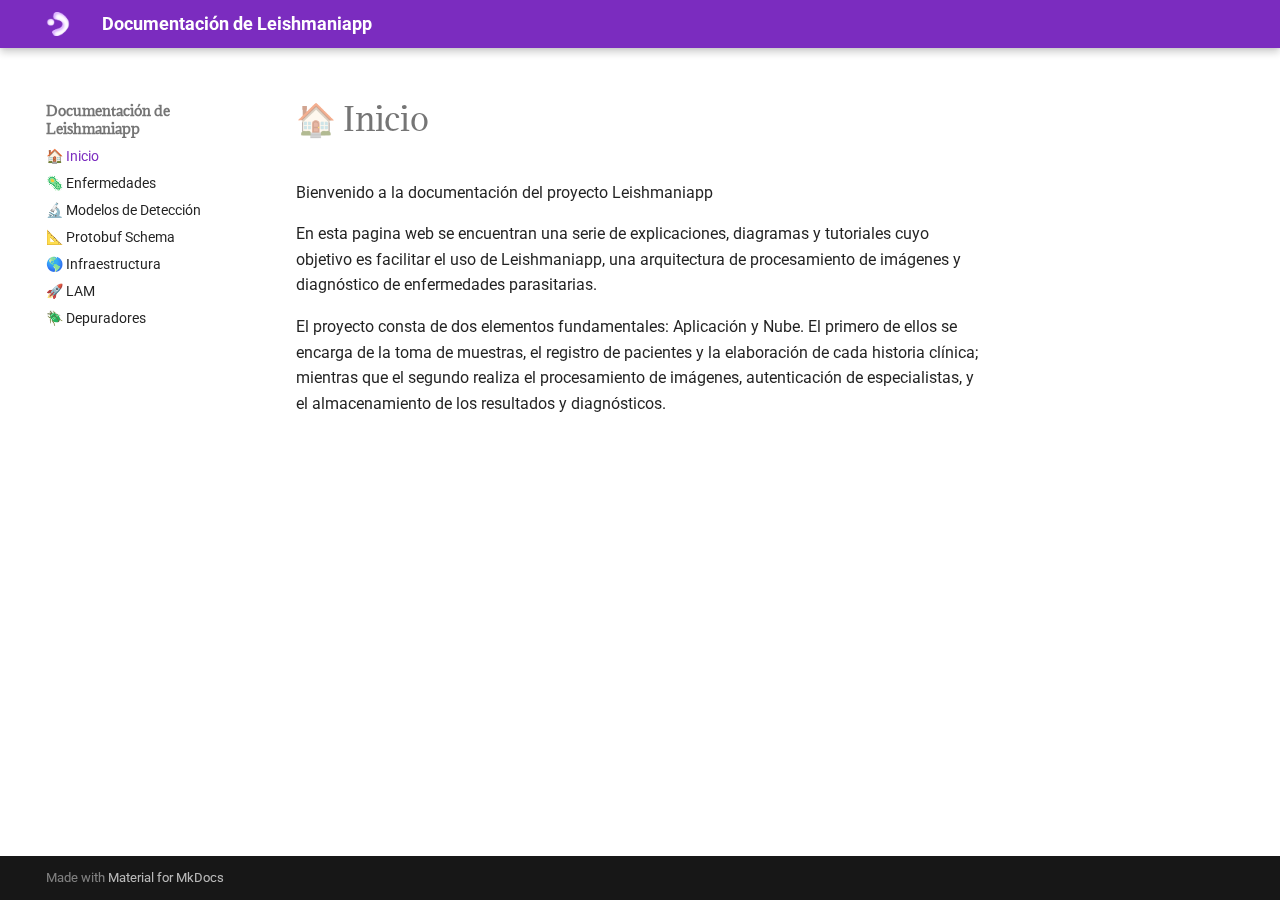
==== commit 0671648e: "Deployed 6d22791 with MkDocs version: 1.6.0" ====
--- a/index.html
+++ b/index.html
@@ -47,6 +47,8 @@
       <link rel="stylesheet" href="stylesheets/fonts.css">
     
       <link rel="stylesheet" href="stylesheets/color.css">
+    
+      <link rel="stylesheet" href="stylesheets/pdf.css">
     
     <script>__md_scope=new URL(".",location),__md_hash=e=>[...e].reduce(((e,_)=>(e<<5)-e+_.charCodeAt(0)),0),__md_get=(e,_=localStorage,t=__md_scope)=>JSON.parse(_.getItem(t.pathname+"."+e)),__md_set=(e,_,t=localStorage,a=__md_scope)=>{try{t.setItem(a.pathname+"."+e,JSON.stringify(_))}catch(e){}}</script>
     
@@ -265,7 +267,7 @@
         
   
   <span class="md-ellipsis">
-    🌎 Cloud
+    🌎 Infraestructura
   </span>
   
 
--- a/stylesheets/fonts.css
+++ b/stylesheets/fonts.css
@@ -1,4 +1,10 @@
 @import url('https://fonts.googleapis.com/css2?family=Adamina&display=swap');
+@import url('https://fonts.googleapis.com/css2?family=Fira+Mono:wght@400;500;700&display=swap');
+@import url('https://fonts.googleapis.com/css2?family=Roboto:ital,wght@0,100;0,300;0,400;0,500;0,700;0,900;1,100;1,300;1,400;1,500;1,700;1,900&display=swap');
+
+* {
+    font-family: "Roboto", sans-serif;
+}
 
 header,
 label,
@@ -6,5 +12,9 @@
 h2,
 h3,
 h4 {
-    font-family: 'Adamina', 'Roboto';
+    font-family: "Adamina", "Roboto", sans-serif;
+}
+
+code {
+    font-family: "Fira Mono", monospace;
 }--- a/stylesheets/pdf.css
+++ b/stylesheets/pdf.css
@@ -0,0 +1,39 @@
+@page {
+    size: letter portrait;
+    margin: 40mm 20mm;
+    counter-increment: page;
+
+    page-break-after: avoid;
+    page-break-before: avoid;
+
+    font-family: "Roboto", "Helvetica Neue", Helvetica, Arial, sans-serif;
+    white-space: pre;
+    color: grey;
+
+    @top-left {
+        content: '2024 Pontificia Universidad Javeriana';
+    }
+}
+
+@media print {
+    img {
+        max-width: 5cm;
+        max-height: 5cm;
+    }
+
+    p,
+    table,
+    ul,
+    li {
+        font-size: 14px;
+    }
+
+    code>span {
+        font-size: 12px;
+    }
+
+    .doc-cover>div {
+        height: 10cm;
+        width: 10cm;
+    }
+}